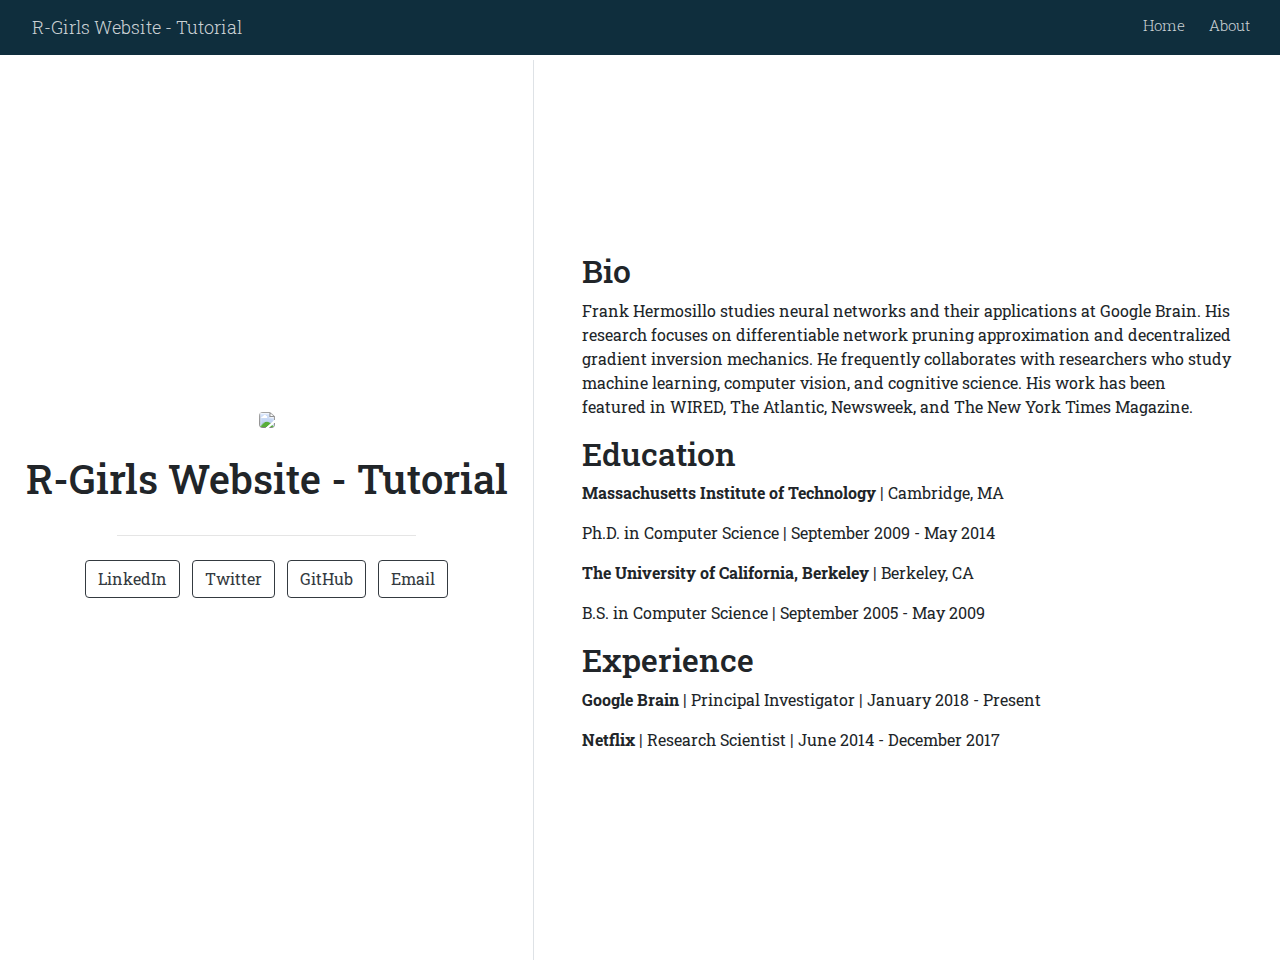
==== docs/index.html @ db8a500b "initial build" ====
<!doctype html>
<html lang="en">
  <head>
    <!-- Required meta tags -->
    <meta charset="utf-8">
    <meta name="viewport" content="width=device-width, initial-scale=1, shrink-to-fit=no">

    <!-- Bootstrap CSS -->
    <link rel="stylesheet" href="https://stackpath.bootstrapcdn.com/bootstrap/4.5.0/css/bootstrap.min.css">

    <link href="https://fonts.googleapis.com/css2?family=Roboto+Slab&display=swap" rel="stylesheet">
    <style type="text/css">body {font-family: 'Roboto Slab', serif;}</style>

    <title>R-Girls Website - Tutorial</title>

    
          <!--radix_placeholder_navigation_in_header-->
          <meta name="distill:offset" content=""/>

          <script type="application/javascript">

            window.headroom_prevent_pin = false;

            window.document.addEventListener("DOMContentLoaded", function (event) {

              // initialize headroom for banner
              var header = $('header').get(0);
              var headerHeight = header.offsetHeight;
              var headroom = new Headroom(header, {
                tolerance: 5,
                onPin : function() {
                  if (window.headroom_prevent_pin) {
                    window.headroom_prevent_pin = false;
                    headroom.unpin();
                  }
                }
              });
              headroom.init();
              if(window.location.hash)
                headroom.unpin();
              $(header).addClass('headroom--transition');

              // offset scroll location for banner on hash change
              // (see: https://github.com/WickyNilliams/headroom.js/issues/38)
              window.addEventListener("hashchange", function(event) {
                window.scrollTo(0, window.pageYOffset - (headerHeight + 25));
              });

              // responsive menu
              $('.distill-site-header').each(function(i, val) {
                var topnav = $(this);
                var toggle = topnav.find('.nav-toggle');
                toggle.on('click', function() {
                  topnav.toggleClass('responsive');
                });
              });

              // nav dropdowns
              $('.nav-dropbtn').click(function(e) {
                $(this).next('.nav-dropdown-content').toggleClass('nav-dropdown-active');
                $(this).parent().siblings('.nav-dropdown')
                   .children('.nav-dropdown-content').removeClass('nav-dropdown-active');
              });
              $("body").click(function(e){
                $('.nav-dropdown-content').removeClass('nav-dropdown-active');
              });
              $(".nav-dropdown").click(function(e){
                e.stopPropagation();
              });
            });
          </script>

          <style type="text/css">

          /* Theme (user-documented overrideables for nav appearance) */

          .distill-site-nav {
            color: rgba(255, 255, 255, 0.8);
            background-color: #0F2E3D;
            font-size: 15px;
            font-weight: 300;
          }

          .distill-site-nav a {
            color: inherit;
            text-decoration: none;
          }

          .distill-site-nav a:hover {
            color: white;
          }

          @media print {
            .distill-site-nav {
              display: none;
            }
          }

          .distill-site-header {

          }

          .distill-site-footer {

          }


          /* Site Header */

          .distill-site-header {
            width: 100%;
            box-sizing: border-box;
            z-index: 3;
          }

          .distill-site-header .nav-left {
            display: inline-block;
            margin-left: 8px;
          }

          @media screen and (max-width: 768px) {
            .distill-site-header .nav-left {
              margin-left: 0;
            }
          }


          .distill-site-header .nav-right {
            float: right;
            margin-right: 8px;
          }

          .distill-site-header a,
          .distill-site-header .title {
            display: inline-block;
            text-align: center;
            padding: 14px 10px 14px 10px;
          }

          .distill-site-header .title {
            font-size: 18px;
            min-width: 150px;
          }

          .distill-site-header .logo {
            padding: 0;
          }

          .distill-site-header .logo img {
            display: none;
            max-height: 20px;
            width: auto;
            margin-bottom: -4px;
          }

          .distill-site-header .nav-image img {
            max-height: 18px;
            width: auto;
            display: inline-block;
            margin-bottom: -3px;
          }



          @media screen and (min-width: 1000px) {
            .distill-site-header .logo img {
              display: inline-block;
            }
            .distill-site-header .nav-left {
              margin-left: 20px;
            }
            .distill-site-header .nav-right {
              margin-right: 20px;
            }
            .distill-site-header .title {
              padding-left: 12px;
            }
          }


          .distill-site-header .nav-toggle {
            display: none;
          }

          .nav-dropdown {
            display: inline-block;
            position: relative;
          }

          .nav-dropdown .nav-dropbtn {
            border: none;
            outline: none;
            color: rgba(255, 255, 255, 0.8);
            padding: 16px 10px;
            background-color: transparent;
            font-family: inherit;
            font-size: inherit;
            font-weight: inherit;
            margin: 0;
            margin-top: 1px;
            z-index: 2;
          }

          .nav-dropdown-content {
            display: none;
            position: absolute;
            background-color: white;
            min-width: 200px;
            border: 1px solid rgba(0,0,0,0.15);
            border-radius: 4px;
            box-shadow: 0px 8px 16px 0px rgba(0,0,0,0.1);
            z-index: 1;
            margin-top: 2px;
            white-space: nowrap;
            padding-top: 4px;
            padding-bottom: 4px;
          }

          .nav-dropdown-content hr {
            margin-top: 4px;
            margin-bottom: 4px;
            border: none;
            border-bottom: 1px solid rgba(0, 0, 0, 0.1);
          }

          .nav-dropdown-active {
            display: block;
          }

          .nav-dropdown-content a, .nav-dropdown-content .nav-dropdown-header {
            color: black;
            padding: 6px 24px;
            text-decoration: none;
            display: block;
            text-align: left;
          }

          .nav-dropdown-content .nav-dropdown-header {
            display: block;
            padding: 5px 24px;
            padding-bottom: 0;
            text-transform: uppercase;
            font-size: 14px;
            color: #999999;
            white-space: nowrap;
          }

          .nav-dropdown:hover .nav-dropbtn {
            color: white;
          }

          .nav-dropdown-content a:hover {
            background-color: #ddd;
            color: black;
          }

          .nav-right .nav-dropdown-content {
            margin-left: -45%;
            right: 0;
          }

          @media screen and (max-width: 768px) {
            .distill-site-header a, .distill-site-header .nav-dropdown  {display: none;}
            .distill-site-header a.nav-toggle {
              float: right;
              display: block;
            }
            .distill-site-header .title {
              margin-left: 0;
            }
            .distill-site-header .nav-right {
              margin-right: 0;
            }
            .distill-site-header {
              overflow: hidden;
            }
            .nav-right .nav-dropdown-content {
              margin-left: 0;
            }
          }


          @media screen and (max-width: 768px) {
            .distill-site-header.responsive {position: relative; min-height: 500px; }
            .distill-site-header.responsive a.nav-toggle {
              position: absolute;
              right: 0;
              top: 0;
            }
            .distill-site-header.responsive a,
            .distill-site-header.responsive .nav-dropdown {
              display: block;
              text-align: left;
            }
            .distill-site-header.responsive .nav-left,
            .distill-site-header.responsive .nav-right {
              width: 100%;
            }
            .distill-site-header.responsive .nav-dropdown {float: none;}
            .distill-site-header.responsive .nav-dropdown-content {position: relative;}
            .distill-site-header.responsive .nav-dropdown .nav-dropbtn {
              display: block;
              width: 100%;
              text-align: left;
            }
          }

          /* Site Footer */

          .distill-site-footer {
            width: 100%;
            overflow: hidden;
            box-sizing: border-box;
            z-index: 3;
            margin-top: 30px;
            padding-top: 30px;
            padding-bottom: 30px;
            text-align: center;
          }

          /* Headroom */

          d-title {
            padding-top: 6rem;
          }

          @media print {
            d-title {
              padding-top: 4rem;
            }
          }

          .headroom {
            z-index: 1000;
            position: fixed;
            top: 0;
            left: 0;
            right: 0;
          }

          .headroom--transition {
            transition: all .4s ease-in-out;
          }

          .headroom--unpinned {
            top: -100px;
          }

          .headroom--pinned {
            top: 0;
          }

          /* adjust viewport for navbar height */
          /* helps vertically center bootstrap (non-distill) content */
          .min-vh-100 {
            min-height: calc(100vh - 100px) !important;
          }

          </style>

          <script src="site_libs/jquery-3.6.0/jquery-3.6.0.min.js"></script>
          <link href="site_libs/font-awesome-5.1.0/css/all.css" rel="stylesheet"/>
          <link href="site_libs/font-awesome-5.1.0/css/v4-shims.css" rel="stylesheet"/>
          <script src="site_libs/headroom-0.9.4/headroom.min.js"></script>
          <script src="site_libs/autocomplete-0.37.1/autocomplete.min.js"></script>
          <script src="site_libs/fuse-6.4.1/fuse.min.js"></script>

          <script type="application/javascript">

          function getMeta(metaName) {
            var metas = document.getElementsByTagName('meta');
            for (let i = 0; i < metas.length; i++) {
              if (metas[i].getAttribute('name') === metaName) {
                return metas[i].getAttribute('content');
              }
            }
            return '';
          }

          function offsetURL(url) {
            var offset = getMeta('distill:offset');
            return offset ? offset + '/' + url : url;
          }

          function createFuseIndex() {

            // create fuse index
            var options = {
              keys: [
                { name: 'title', weight: 20 },
                { name: 'categories', weight: 15 },
                { name: 'description', weight: 10 },
                { name: 'contents', weight: 5 },
              ],
              ignoreLocation: true,
              threshold: 0
            };
            var fuse = new window.Fuse([], options);

            // fetch the main search.json
            return fetch(offsetURL('search.json'))
              .then(function(response) {
                if (response.status == 200) {
                  return response.json().then(function(json) {
                    // index main articles
                    json.articles.forEach(function(article) {
                      fuse.add(article);
                    });
                    // download collections and index their articles
                    return Promise.all(json.collections.map(function(collection) {
                      return fetch(offsetURL(collection)).then(function(response) {
                        if (response.status === 200) {
                          return response.json().then(function(articles) {
                            articles.forEach(function(article) {
                              fuse.add(article);
                            });
                          })
                        } else {
                          return Promise.reject(
                            new Error('Unexpected status from search index request: ' +
                                      response.status)
                          );
                        }
                      });
                    })).then(function() {
                      return fuse;
                    });
                  });

                } else {
                  return Promise.reject(
                    new Error('Unexpected status from search index request: ' +
                                response.status)
                  );
                }
              });
          }

          window.document.addEventListener("DOMContentLoaded", function (event) {

            // get search element (bail if we don't have one)
            var searchEl = window.document.getElementById('distill-search');
            if (!searchEl)
              return;

            createFuseIndex()
              .then(function(fuse) {

                // make search box visible
                searchEl.classList.remove('hidden');

                // initialize autocomplete
                var options = {
                  autoselect: true,
                  hint: false,
                  minLength: 2,
                };
                window.autocomplete(searchEl, options, [{
                  source: function(query, callback) {
                    const searchOptions = {
                      isCaseSensitive: false,
                      shouldSort: true,
                      minMatchCharLength: 2,
                      limit: 10,
                    };
                    var results = fuse.search(query, searchOptions);
                    callback(results
                      .map(function(result) { return result.item; })
                    );
                  },
                  templates: {
                    suggestion: function(suggestion) {
                      var img = suggestion.preview && Object.keys(suggestion.preview).length > 0
                        ? `<img src="${offsetURL(suggestion.preview)}"</img>`
                        : '';
                      var html = `
                        <div class="search-item">
                          <h3>${suggestion.title}</h3>
                          <div class="search-item-description">
                            ${suggestion.description || ''}
                          </div>
                          <div class="search-item-preview">
                            ${img}
                          </div>
                        </div>
                      `;
                      return html;
                    }
                  }
                }]).on('autocomplete:selected', function(event, suggestion) {
                  window.location.href = offsetURL(suggestion.path);
                });
                // remove inline display style on autocompleter (we want to
                // manage responsive display via css)
                $('.algolia-autocomplete').css("display", "");
              })
              .catch(function(error) {
                console.log(error);
              });

          });

          </script>

          <style type="text/css">

          .nav-search {
            font-size: x-small;
          }

          /* Algolioa Autocomplete */

          .algolia-autocomplete {
            display: inline-block;
            margin-left: 10px;
            vertical-align: sub;
            background-color: white;
            color: black;
            padding: 6px;
            padding-top: 8px;
            padding-bottom: 0;
            border-radius: 6px;
            border: 1px #0F2E3D solid;
            width: 180px;
          }


          @media screen and (max-width: 768px) {
            .distill-site-nav .algolia-autocomplete {
              display: none;
              visibility: hidden;
            }
            .distill-site-nav.responsive .algolia-autocomplete {
              display: inline-block;
              visibility: visible;
            }
            .distill-site-nav.responsive .algolia-autocomplete .aa-dropdown-menu {
              margin-left: 0;
              width: 400px;
              max-height: 400px;
            }
          }

          .algolia-autocomplete .aa-input, .algolia-autocomplete .aa-hint {
            width: 90%;
            outline: none;
            border: none;
          }

          .algolia-autocomplete .aa-hint {
            color: #999;
          }
          .algolia-autocomplete .aa-dropdown-menu {
            width: 550px;
            max-height: 70vh;
            overflow-x: visible;
            overflow-y: scroll;
            padding: 5px;
            margin-top: 3px;
            margin-left: -150px;
            background-color: #fff;
            border-radius: 5px;
            border: 1px solid #999;
            border-top: none;
          }

          .algolia-autocomplete .aa-dropdown-menu .aa-suggestion {
            cursor: pointer;
            padding: 5px 4px;
            border-bottom: 1px solid #eee;
          }

          .algolia-autocomplete .aa-dropdown-menu .aa-suggestion:last-of-type {
            border-bottom: none;
            margin-bottom: 2px;
          }

          .algolia-autocomplete .aa-dropdown-menu .aa-suggestion .search-item {
            overflow: hidden;
            font-size: 0.8em;
            line-height: 1.4em;
          }

          .algolia-autocomplete .aa-dropdown-menu .aa-suggestion .search-item h3 {
            font-size: 1rem;
            margin-block-start: 0;
            margin-block-end: 5px;
          }

          .algolia-autocomplete .aa-dropdown-menu .aa-suggestion .search-item-description {
            display: inline-block;
            overflow: hidden;
            height: 2.8em;
            width: 80%;
            margin-right: 4%;
          }

          .algolia-autocomplete .aa-dropdown-menu .aa-suggestion .search-item-preview {
            display: inline-block;
            width: 15%;
          }

          .algolia-autocomplete .aa-dropdown-menu .aa-suggestion .search-item-preview img {
            height: 3em;
            width: auto;
            display: none;
          }

          .algolia-autocomplete .aa-dropdown-menu .aa-suggestion .search-item-preview img[src] {
            display: initial;
          }

          .algolia-autocomplete .aa-dropdown-menu .aa-suggestion.aa-cursor {
            background-color: #eee;
          }
          .algolia-autocomplete .aa-dropdown-menu .aa-suggestion em {
            font-weight: bold;
            font-style: normal;
          }

          </style>


          <!--/radix_placeholder_navigation_in_header-->
          <!--radix_placeholder_site_in_header-->
          <!--/radix_placeholder_site_in_header-->
          
          <style type="text/css">
          body {
            padding-top: 60px;
          }
          </style>
          <script src="C:\Users\jfslo\AppData\Local\Programs\R\R-4.2.1\library\rmarkdown\rmd\h\pandoc\header-attrs.js"></script>
    
    
  </head>
  <body>

          <!--radix_placeholder_navigation_before_body-->
          <header class="header header--fixed" role="banner">
          <nav class="distill-site-nav distill-site-header">
          <div class="nav-left">
          <a href="index.html" class="title">R-Girls Website - Tutorial</a>
          </div>
          <div class="nav-right">
          <a href="index.html">Home</a>
          <a href="about.html">About</a>
          <a href="javascript:void(0);" class="nav-toggle">&#9776;</a>
          </div>
          </nav>
          </header>
          <!--/radix_placeholder_navigation_before_body-->
          <!--radix_placeholder_site_before_body-->
          <!--/radix_placeholder_site_before_body-->
    
    <div class="container-fluid d-none d-lg-block d-xl-block">
      <div class="d-flex row flex-row vh-100">
        <div class="d-flex flex-column col-5 align-items-center text-center align-self-center">
          <div class="mx-auto text-center">
            <div class="p-3">
              <img src="frank.jpg" style="height:15rem" class="rounded">
            </div>
            <div class="p-2">
              <h1>R-Girls Website - Tutorial</h1>
            </div>
            <hr style="width:60%;"/>
            <div class="p-2">
              <div id="icon-list">
                <ul class="list-inline">
                                    <li class="list-inline-item">
                    <a href=https://linkedin.com/>
                      <button type="button" class="btn btn-outline-dark mb-2">
                        LinkedIn
                      </button>
                    </a>
                  </li>
                                    <li class="list-inline-item">
                    <a href=https://twitter.com/>
                      <button type="button" class="btn btn-outline-dark mb-2">
                        Twitter
                      </button>
                    </a>
                  </li>
                                    <li class="list-inline-item">
                    <a href=https://github.com/>
                      <button type="button" class="btn btn-outline-dark mb-2">
                        GitHub
                      </button>
                    </a>
                  </li>
                                    <li class="list-inline-item">
                    <a href=mailto:email@email.com>
                      <button type="button" class="btn btn-outline-dark mb-2">
                        Email
                      </button>
                    </a>
                  </li>
                                  </ul>
              </div>
            </div>
          </div>
        </div>
        <div class="d-flex flex-column vh-100 border-left"></div>
        <div class="d-flex flex-column col px-5 align-items-center align-self-center mh-100" style="overflow-y: scroll;">
          <div class="my-5" id="content">
            <div id="bio" class="section level2">
            <h2>Bio</h2>
            <p>Frank Hermosillo studies neural networks and their
            applications at Google Brain. His research focuses on
            differentiable network pruning approximation and
            decentralized gradient inversion mechanics. He frequently
            collaborates with researchers who study machine learning,
            computer vision, and cognitive science. His work has been
            featured in WIRED, The Atlantic, Newsweek, and The New York
            Times Magazine.</p>
            </div>
            <div id="education" class="section level2">
            <h2>Education</h2>
            <p><strong>Massachusetts Institute of Technology</strong> |
            Cambridge, MA</p>
            <p>Ph.D. in Computer Science | September 2009 - May 2014</p>
            <p><strong>The University of California, Berkeley</strong> |
            Berkeley, CA</p>
            <p>B.S. in Computer Science | September 2005 - May 2009</p>
            </div>
            <div id="experience" class="section level2">
            <h2>Experience</h2>
            <p><strong>Google Brain</strong> | Principal Investigator |
            January 2018 - Present</p>
            <p><strong>Netflix</strong> | Research Scientist | June 2014
            - December 2017</p>
            </div>
          </div>
        </div>
      </div>
    </div>

    <div class="container-flex min-vh-100 d-block d-lg-none d-xl-none">
      <div class="d-flex flex-row justify-content-center">
        <div class="d-flex flex-col">
          <div class="mx-auto">
            <div class="p-3 mt-3 text-center">
              <img src="frank.jpg" style="height:15rem" class="rounded">
            </div>
            <div class="p-2 text-center">
              <h1>R-Girls Website - Tutorial</h1>
            </div>
            <hr style="width:60%;"/>

            <div class="row justify-content-center align-items-center">
              <div class="col-8 p-1 text-center">
                <div class="list-group">
                                    <a href=https://linkedin.com/>
                    <button type="button" class="list-group-item list-group-item-action my-1 rounded">
                      LinkedIn
                    </button>
                  </a>
                                    <a href=https://twitter.com/>
                    <button type="button" class="list-group-item list-group-item-action my-1 rounded">
                      Twitter
                    </button>
                  </a>
                                    <a href=https://github.com/>
                    <button type="button" class="list-group-item list-group-item-action my-1 rounded">
                      GitHub
                    </button>
                  </a>
                                    <a href=mailto:email@email.com>
                    <button type="button" class="list-group-item list-group-item-action my-1 rounded">
                      Email
                    </button>
                  </a>
                                  </div>
              </div>
            </div>
            <div class="p pt-4 px-5">
              <div id="bio" class="section level2">
              <h2>Bio</h2>
              <p>Frank Hermosillo studies neural networks and their
              applications at Google Brain. His research focuses on
              differentiable network pruning approximation and
              decentralized gradient inversion mechanics. He frequently
              collaborates with researchers who study machine learning,
              computer vision, and cognitive science. His work has been
              featured in WIRED, The Atlantic, Newsweek, and The New
              York Times Magazine.</p>
              </div>
              <div id="education" class="section level2">
              <h2>Education</h2>
              <p><strong>Massachusetts Institute of Technology</strong>
              | Cambridge, MA</p>
              <p>Ph.D. in Computer Science | September 2009 - May
              2014</p>
              <p><strong>The University of California, Berkeley</strong>
              | Berkeley, CA</p>
              <p>B.S. in Computer Science | September 2005 - May
              2009</p>
              </div>
              <div id="experience" class="section level2">
              <h2>Experience</h2>
              <p><strong>Google Brain</strong> | Principal Investigator
              | January 2018 - Present</p>
              <p><strong>Netflix</strong> | Research Scientist | June
              2014 - December 2017</p>
              </div>
            </div>
        </div>
      </div>
    </div>

    <!-- Optional JavaScript -->
    <!-- jQuery first, then Popper.js, then Bootstrap JS -->
    <script src="https://code.jquery.com/jquery-3.5.1.slim.min.js" integrity="sha384-DfXdz2htPH0lsSSs5nCTpuj/zy4C+OGpamoFVy38MVBnE+IbbVYUew+OrCXaRkfj" crossorigin="anonymous"></script>
    <script src="https://cdn.jsdelivr.net/npm/popper.js@1.16.0/dist/umd/popper.min.js" integrity="sha384-Q6E9RHvbIyZFJoft+2mJbHaEWldlvI9IOYy5n3zV9zzTtmI3UksdQRVvoxMfooAo" crossorigin="anonymous"></script>
    <script src="https://stackpath.bootstrapcdn.com/bootstrap/4.5.0/js/bootstrap.min.js" integrity="sha384-OgVRvuATP1z7JjHLkuOU7Xw704+h835Lr+6QL9UvYjZE3Ipu6Tp75j7Bh/kR0JKI" crossorigin="anonymous"></script>

      <!--radix_placeholder_site_after_body-->
      <!--/radix_placeholder_site_after_body-->
      <!--radix_placeholder_navigation_after_body-->
      <!--/radix_placeholder_navigation_after_body-->
  
  </body>
</html>
---- docs/site_libs/font-awesome-5.1.0/css/all.css ----
/*!
 * Font Awesome Free 5.1.0 by @fontawesome - https://fontawesome.com
 * License - https://fontawesome.com/license (Icons: CC BY 4.0, Fonts: SIL OFL 1.1, Code: MIT License)
 */
.fa,.fab,.fal,.far,.fas{-moz-osx-font-smoothing:grayscale;-webkit-font-smoothing:antialiased;display:inline-block;font-style:normal;font-variant:normal;text-rendering:auto;line-height:1}.fa-lg{font-size:1.33333em;line-height:.75em;vertical-align:-.0667em}.fa-xs{font-size:.75em}.fa-sm{font-size:.875em}.fa-1x{font-size:1em}.fa-2x{font-size:2em}.fa-3x{font-size:3em}.fa-4x{font-size:4em}.fa-5x{font-size:5em}.fa-6x{font-size:6em}.fa-7x{font-size:7em}.fa-8x{font-size:8em}.fa-9x{font-size:9em}.fa-10x{font-size:10em}.fa-fw{text-align:center;width:1.25em}.fa-ul{list-style-type:none;margin-left:2.5em;padding-left:0}.fa-ul>li{position:relative}.fa-li{left:-2em;position:absolute;text-align:center;width:2em;line-height:inherit}.fa-border{border:.08em solid #eee;border-radius:.1em;padding:.2em .25em .15em}.fa-pull-left{float:left}.fa-pull-right{float:right}.fa.fa-pull-left,.fab.fa-pull-left,.fal.fa-pull-left,.far.fa-pull-left,.fas.fa-pull-left{margin-right:.3em}.fa.fa-pull-right,.fab.fa-pull-right,.fal.fa-pull-right,.far.fa-pull-right,.fas.fa-pull-right{margin-left:.3em}.fa-spin{animation:a 2s infinite linear}.fa-pulse{animation:a 1s infinite steps(8)}@keyframes a{0%{transform:rotate(0deg)}to{transform:rotate(1turn)}}.fa-rotate-90{-ms-filter:"progid:DXImageTransform.Microsoft.BasicImage(rotation=1)";transform:rotate(90deg)}.fa-rotate-180{-ms-filter:"progid:DXImageTransform.Microsoft.BasicImage(rotation=2)";transform:rotate(180deg)}.fa-rotate-270{-ms-filter:"progid:DXImageTransform.Microsoft.BasicImage(rotation=3)";transform:rotate(270deg)}.fa-flip-horizontal{-ms-filter:"progid:DXImageTransform.Microsoft.BasicImage(rotation=0, mirror=1)";transform:scaleX(-1)}.fa-flip-vertical{transform:scaleY(-1)}.fa-flip-horizontal.fa-flip-vertical,.fa-flip-vertical{-ms-filter:"progid:DXImageTransform.Microsoft.BasicImage(rotation=2, mirror=1)"}.fa-flip-horizontal.fa-flip-vertical{transform:scale(-1)}:root .fa-flip-horizontal,:root .fa-flip-vertical,:root .fa-rotate-90,:root .fa-rotate-180,:root .fa-rotate-270{-webkit-filter:none;filter:none}.fa-stack{display:inline-block;height:2em;line-height:2em;position:relative;vertical-align:middle;width:2em}.fa-stack-1x,.fa-stack-2x{left:0;position:absolute;text-align:center;width:100%}.fa-stack-1x{line-height:inherit}.fa-stack-2x{font-size:2em}.fa-inverse{color:#fff}.fa-500px:before{content:"\f26e"}.fa-accessible-icon:before{content:"\f368"}.fa-accusoft:before{content:"\f369"}.fa-address-book:before{content:"\f2b9"}.fa-address-card:before{content:"\f2bb"}.fa-adjust:before{content:"\f042"}.fa-adn:before{content:"\f170"}.fa-adversal:before{content:"\f36a"}.fa-affiliatetheme:before{content:"\f36b"}.fa-algolia:before{content:"\f36c"}.fa-align-center:before{content:"\f037"}.fa-align-justify:before{content:"\f039"}.fa-align-left:before{content:"\f036"}.fa-align-right:before{content:"\f038"}.fa-allergies:before{content:"\f461"}.fa-amazon:before{content:"\f270"}.fa-amazon-pay:before{content:"\f42c"}.fa-ambulance:before{content:"\f0f9"}.fa-american-sign-language-interpreting:before{content:"\f2a3"}.fa-amilia:before{content:"\f36d"}.fa-anchor:before{content:"\f13d"}.fa-android:before{content:"\f17b"}.fa-angellist:before{content:"\f209"}.fa-angle-double-down:before{content:"\f103"}.fa-angle-double-left:before{content:"\f100"}.fa-angle-double-right:before{content:"\f101"}.fa-angle-double-up:before{content:"\f102"}.fa-angle-down:before{content:"\f107"}.fa-angle-left:before{content:"\f104"}.fa-angle-right:before{content:"\f105"}.fa-angle-up:before{content:"\f106"}.fa-angry:before{content:"\f556"}.fa-angrycreative:before{content:"\f36e"}.fa-angular:before{content:"\f420"}.fa-app-store:before{content:"\f36f"}.fa-app-store-ios:before{content:"\f370"}.fa-apper:before{content:"\f371"}.fa-apple:before{content:"\f179"}.fa-apple-pay:before{content:"\f415"}.fa-archive:before{content:"\f187"}.fa-archway:before{content:"\f557"}.fa-arrow-alt-circle-down:before{content:"\f358"}.fa-arrow-alt-circle-left:before{content:"\f359"}.fa-arrow-alt-circle-right:before{content:"\f35a"}.fa-arrow-alt-circle-up:before{content:"\f35b"}.fa-arrow-circle-down:before{content:"\f0ab"}.fa-arrow-circle-left:before{content:"\f0a8"}.fa-arrow-circle-right:before{content:"\f0a9"}.fa-arrow-circle-up:before{content:"\f0aa"}.fa-arrow-down:before{content:"\f063"}.fa-arrow-left:before{content:"\f060"}.fa-arrow-right:before{content:"\f061"}.fa-arrow-up:before{content:"\f062"}.fa-arrows-alt:before{content:"\f0b2"}.fa-arrows-alt-h:before{content:"\f337"}.fa-arrows-alt-v:before{content:"\f338"}.fa-assistive-listening-systems:before{content:"\f2a2"}.fa-asterisk:before{content:"\f069"}.fa-asymmetrik:before{content:"\f372"}.fa-at:before{content:"\f1fa"}.fa-atlas:before{content:"\f558"}.fa-audible:before{content:"\f373"}.fa-audio-description:before{content:"\f29e"}.fa-autoprefixer:before{content:"\f41c"}.fa-avianex:before{content:"\f374"}.fa-aviato:before{content:"\f421"}.fa-award:before{content:"\f559"}.fa-aws:before{content:"\f375"}.fa-backspace:before{content:"\f55a"}.fa-backward:before{content:"\f04a"}.fa-balance-scale:before{content:"\f24e"}.fa-ban:before{content:"\f05e"}.fa-band-aid:before{content:"\f462"}.fa-bandcamp:before{content:"\f2d5"}.fa-barcode:before{content:"\f02a"}.fa-bars:before{content:"\f0c9"}.fa-baseball-ball:before{content:"\f433"}.fa-basketball-ball:before{content:"\f434"}.fa-bath:before{content:"\f2cd"}.fa-battery-empty:before{content:"\f244"}.fa-battery-full:before{content:"\f240"}.fa-battery-half:before{content:"\f242"}.fa-battery-quarter:before{content:"\f243"}.fa-battery-three-quarters:before{content:"\f241"}.fa-bed:before{content:"\f236"}.fa-beer:before{content:"\f0fc"}.fa-behance:before{content:"\f1b4"}.fa-behance-square:before{content:"\f1b5"}.fa-bell:before{content:"\f0f3"}.fa-bell-slash:before{content:"\f1f6"}.fa-bezier-curve:before{content:"\f55b"}.fa-bicycle:before{content:"\f206"}.fa-bimobject:before{content:"\f378"}.fa-binoculars:before{content:"\f1e5"}.fa-birthday-cake:before{content:"\f1fd"}.fa-bitbucket:before{content:"\f171"}.fa-bitcoin:before{content:"\f379"}.fa-bity:before{content:"\f37a"}.fa-black-tie:before{content:"\f27e"}.fa-blackberry:before{content:"\f37b"}.fa-blender:before{content:"\f517"}.fa-blind:before{content:"\f29d"}.fa-blogger:before{content:"\f37c"}.fa-blogger-b:before{content:"\f37d"}.fa-bluetooth:before{content:"\f293"}.fa-bluetooth-b:before{content:"\f294"}.fa-bold:before{content:"\f032"}.fa-bolt:before{content:"\f0e7"}.fa-bomb:before{content:"\f1e2"}.fa-bong:before{content:"\f55c"}.fa-book:before{content:"\f02d"}.fa-book-open:before{content:"\f518"}.fa-bookmark:before{content:"\f02e"}.fa-bowling-ball:before{content:"\f436"}.fa-box:before{content:"\f466"}.fa-box-open:before{content:"\f49e"}.fa-boxes:before{content:"\f468"}.fa-braille:before{content:"\f2a1"}.fa-briefcase:before{content:"\f0b1"}.fa-briefcase-medical:before{content:"\f469"}.fa-broadcast-tower:before{content:"\f519"}.fa-broom:before{content:"\f51a"}.fa-brush:before{content:"\f55d"}.fa-btc:before{content:"\f15a"}.fa-bug:before{content:"\f188"}.fa-building:before{content:"\f1ad"}.fa-bullhorn:before{content:"\f0a1"}.fa-bullseye:before{content:"\f140"}.fa-burn:before{content:"\f46a"}.fa-buromobelexperte:before{content:"\f37f"}.fa-bus:before{content:"\f207"}.fa-bus-alt:before{content:"\f55e"}.fa-buysellads:before{content:"\f20d"}.fa-calculator:before{content:"\f1ec"}.fa-calendar:before{content:"\f133"}.fa-calendar-alt:before{content:"\f073"}.fa-calendar-check:before{content:"\f274"}.fa-calendar-minus:before{content:"\f272"}.fa-calendar-plus:before{content:"\f271"}.fa-calendar-times:before{content:"\f273"}.fa-camera:before{content:"\f030"}.fa-camera-retro:before{content:"\f083"}.fa-cannabis:before{content:"\f55f"}.fa-capsules:before{content:"\f46b"}.fa-car:before{content:"\f1b9"}.fa-caret-down:before{content:"\f0d7"}.fa-caret-left:before{content:"\f0d9"}.fa-caret-right:before{content:"\f0da"}.fa-caret-square-down:before{content:"\f150"}.fa-caret-square-left:before{content:"\f191"}.fa-caret-square-right:before{content:"\f152"}.fa-caret-square-up:before{content:"\f151"}.fa-caret-up:before{content:"\f0d8"}.fa-cart-arrow-down:before{content:"\f218"}.fa-cart-plus:before{content:"\f217"}.fa-cc-amazon-pay:before{content:"\f42d"}.fa-cc-amex:before{content:"\f1f3"}.fa-cc-apple-pay:before{content:"\f416"}.fa-cc-diners-club:before{content:"\f24c"}.fa-cc-discover:before{content:"\f1f2"}.fa-cc-jcb:before{content:"\f24b"}.fa-cc-mastercard:before{content:"\f1f1"}.fa-cc-paypal:before{content:"\f1f4"}.fa-cc-stripe:before{content:"\f1f5"}.fa-cc-visa:before{content:"\f1f0"}.fa-centercode:before{content:"\f380"}.fa-certificate:before{content:"\f0a3"}.fa-chalkboard:before{content:"\f51b"}.fa-chalkboard-teacher:before{content:"\f51c"}.fa-chart-area:before{content:"\f1fe"}.fa-chart-bar:before{content:"\f080"}.fa-chart-line:before{content:"\f201"}.fa-chart-pie:before{content:"\f200"}.fa-check:before{content:"\f00c"}.fa-check-circle:before{content:"\f058"}.fa-check-double:before{content:"\f560"}.fa-check-square:before{content:"\f14a"}.fa-chess:before{content:"\f439"}.fa-chess-bishop:before{content:"\f43a"}.fa-chess-board:before{content:"\f43c"}.fa-chess-king:before{content:"\f43f"}.fa-chess-knight:before{content:"\f441"}.fa-chess-pawn:before{content:"\f443"}.fa-chess-queen:before{content:"\f445"}.fa-chess-rook:before{content:"\f447"}.fa-chevron-circle-down:before{content:"\f13a"}.fa-chevron-circle-left:before{content:"\f137"}.fa-chevron-circle-right:before{content:"\f138"}.fa-chevron-circle-up:before{content:"\f139"}.fa-chevron-down:before{content:"\f078"}.fa-chevron-left:before{content:"\f053"}.fa-chevron-right:before{content:"\f054"}.fa-chevron-up:before{content:"\f077"}.fa-child:before{content:"\f1ae"}.fa-chrome:before{content:"\f268"}.fa-church:before{content:"\f51d"}.fa-circle:before{content:"\f111"}.fa-circle-notch:before{content:"\f1ce"}.fa-clipboard:before{content:"\f328"}.fa-clipboard-check:before{content:"\f46c"}.fa-clipboard-list:before{content:"\f46d"}.fa-clock:before{content:"\f017"}.fa-clone:before{content:"\f24d"}.fa-closed-captioning:before{content:"\f20a"}.fa-cloud:before{content:"\f0c2"}.fa-cloud-download-alt:before{content:"\f381"}.fa-cloud-upload-alt:before{content:"\f382"}.fa-cloudscale:before{content:"\f383"}.fa-cloudsmith:before{content:"\f384"}.fa-cloudversify:before{content:"\f385"}.fa-cocktail:before{content:"\f561"}.fa-code:before{content:"\f121"}.fa-code-branch:before{content:"\f126"}.fa-codepen:before{content:"\f1cb"}.fa-codiepie:before{content:"\f284"}.fa-coffee:before{content:"\f0f4"}.fa-cog:before{content:"\f013"}.fa-cogs:before{content:"\f085"}.fa-coins:before{content:"\f51e"}.fa-columns:before{content:"\f0db"}.fa-comment:before{content:"\f075"}.fa-comment-alt:before{content:"\f27a"}.fa-comment-dots:before{content:"\f4ad"}.fa-comment-slash:before{content:"\f4b3"}.fa-comments:before{content:"\f086"}.fa-compact-disc:before{content:"\f51f"}.fa-compass:before{content:"\f14e"}.fa-compress:before{content:"\f066"}.fa-concierge-bell:before{content:"\f562"}.fa-connectdevelop:before{content:"\f20e"}.fa-contao:before{content:"\f26d"}.fa-cookie:before{content:"\f563"}.fa-cookie-bite:before{content:"\f564"}.fa-copy:before{content:"\f0c5"}.fa-copyright:before{content:"\f1f9"}.fa-couch:before{content:"\f4b8"}.fa-cpanel:before{content:"\f388"}.fa-creative-commons:before{content:"\f25e"}.fa-creative-commons-by:before{content:"\f4e7"}.fa-creative-commons-nc:before{content:"\f4e8"}.fa-creative-commons-nc-eu:before{content:"\f4e9"}.fa-creative-commons-nc-jp:before{content:"\f4ea"}.fa-creative-commons-nd:before{content:"\f4eb"}.fa-creative-commons-pd:before{content:"\f4ec"}.fa-creative-commons-pd-alt:before{content:"\f4ed"}.fa-creative-commons-remix:before{content:"\f4ee"}.fa-creative-commons-sa:before{content:"\f4ef"}.fa-creative-commons-sampling:before{content:"\f4f0"}.fa-creative-commons-sampling-plus:before{content:"\f4f1"}.fa-creative-commons-share:before{content:"\f4f2"}.fa-credit-card:before{content:"\f09d"}.fa-crop:before{content:"\f125"}.fa-crop-alt:before{content:"\f565"}.fa-crosshairs:before{content:"\f05b"}.fa-crow:before{content:"\f520"}.fa-crown:before{content:"\f521"}.fa-css3:before{content:"\f13c"}.fa-css3-alt:before{content:"\f38b"}.fa-cube:before{content:"\f1b2"}.fa-cubes:before{content:"\f1b3"}.fa-cut:before{content:"\f0c4"}.fa-cuttlefish:before{content:"\f38c"}.fa-d-and-d:before{content:"\f38d"}.fa-dashcube:before{content:"\f210"}.fa-database:before{content:"\f1c0"}.fa-deaf:before{content:"\f2a4"}.fa-delicious:before{content:"\f1a5"}.fa-deploydog:before{content:"\f38e"}.fa-deskpro:before{content:"\f38f"}.fa-desktop:before{content:"\f108"}.fa-deviantart:before{content:"\f1bd"}.fa-diagnoses:before{content:"\f470"}.fa-dice:before{content:"\f522"}.fa-dice-five:before{content:"\f523"}.fa-dice-four:before{content:"\f524"}.fa-dice-one:before{content:"\f525"}.fa-dice-six:before{content:"\f526"}.fa-dice-three:before{content:"\f527"}.fa-dice-two:before{content:"\f528"}.fa-digg:before{content:"\f1a6"}.fa-digital-ocean:before{content:"\f391"}.fa-digital-tachograph:before{content:"\f566"}.fa-discord:before{content:"\f392"}.fa-discourse:before{content:"\f393"}.fa-divide:before{content:"\f529"}.fa-dizzy:before{content:"\f567"}.fa-dna:before{content:"\f471"}.fa-dochub:before{content:"\f394"}.fa-docker:before{content:"\f395"}.fa-dollar-sign:before{content:"\f155"}.fa-dolly:before{content:"\f472"}.fa-dolly-flatbed:before{content:"\f474"}.fa-donate:before{content:"\f4b9"}.fa-door-closed:before{content:"\f52a"}.fa-door-open:before{content:"\f52b"}.fa-dot-circle:before{content:"\f192"}.fa-dove:before{content:"\f4ba"}.fa-download:before{content:"\f019"}.fa-draft2digital:before{content:"\f396"}.fa-drafting-compass:before{content:"\f568"}.fa-dribbble:before{content:"\f17d"}.fa-dribbble-square:before{content:"\f397"}.fa-dropbox:before{content:"\f16b"}.fa-drum:before{content:"\f569"}.fa-drum-steelpan:before{content:"\f56a"}.fa-drupal:before{content:"\f1a9"}.fa-dumbbell:before{content:"\f44b"}.fa-dyalog:before{content:"\f399"}.fa-earlybirds:before{content:"\f39a"}.fa-ebay:before{content:"\f4f4"}.fa-edge:before{content:"\f282"}.fa-edit:before{content:"\f044"}.fa-eject:before{content:"\f052"}.fa-elementor:before{content:"\f430"}.fa-ellipsis-h:before{content:"\f141"}.fa-ellipsis-v:before{content:"\f142"}.fa-ember:before{content:"\f423"}.fa-empire:before{content:"\f1d1"}.fa-envelope:before{content:"\f0e0"}.fa-envelope-open:before{content:"\f2b6"}.fa-envelope-square:before{content:"\f199"}.fa-envira:before{content:"\f299"}.fa-equals:before{content:"\f52c"}.fa-eraser:before{content:"\f12d"}.fa-erlang:before{content:"\f39d"}.fa-ethereum:before{content:"\f42e"}.fa-etsy:before{content:"\f2d7"}.fa-euro-sign:before{content:"\f153"}.fa-exchange-alt:before{content:"\f362"}.fa-exclamation:before{content:"\f12a"}.fa-exclamation-circle:before{content:"\f06a"}.fa-exclamation-triangle:before{content:"\f071"}.fa-expand:before{content:"\f065"}.fa-expand-arrows-alt:before{content:"\f31e"}.fa-expeditedssl:before{content:"\f23e"}.fa-external-link-alt:before{content:"\f35d"}.fa-external-link-square-alt:before{content:"\f360"}.fa-eye:before{content:"\f06e"}.fa-eye-dropper:before{content:"\f1fb"}.fa-eye-slash:before{content:"\f070"}.fa-facebook:before{content:"\f09a"}.fa-facebook-f:before{content:"\f39e"}.fa-facebook-messenger:before{content:"\f39f"}.fa-facebook-square:before{content:"\f082"}.fa-fast-backward:before{content:"\f049"}.fa-fast-forward:before{content:"\f050"}.fa-fax:before{content:"\f1ac"}.fa-feather:before{content:"\f52d"}.fa-feather-alt:before{content:"\f56b"}.fa-female:before{content:"\f182"}.fa-fighter-jet:before{content:"\f0fb"}.fa-file:before{content:"\f15b"}.fa-file-alt:before{content:"\f15c"}.fa-file-archive:before{content:"\f1c6"}.fa-file-audio:before{content:"\f1c7"}.fa-file-code:before{content:"\f1c9"}.fa-file-contract:before{content:"\f56c"}.fa-file-download:before{content:"\f56d"}.fa-file-excel:before{content:"\f1c3"}.fa-file-export:before{content:"\f56e"}.fa-file-image:before{content:"\f1c5"}.fa-file-import:before{content:"\f56f"}.fa-file-invoice:before{content:"\f570"}.fa-file-invoice-dollar:before{content:"\f571"}.fa-file-medical:before{content:"\f477"}.fa-file-medical-alt:before{content:"\f478"}.fa-file-pdf:before{content:"\f1c1"}.fa-file-powerpoint:before{content:"\f1c4"}.fa-file-prescription:before{content:"\f572"}.fa-file-signature:before{content:"\f573"}.fa-file-upload:before{content:"\f574"}.fa-file-video:before{content:"\f1c8"}.fa-file-word:before{content:"\f1c2"}.fa-fill:before{content:"\f575"}.fa-fill-drip:before{content:"\f576"}.fa-film:before{content:"\f008"}.fa-filter:before{content:"\f0b0"}.fa-fingerprint:before{content:"\f577"}.fa-fire:before{content:"\f06d"}.fa-fire-extinguisher:before{content:"\f134"}.fa-firefox:before{content:"\f269"}.fa-first-aid:before{content:"\f479"}.fa-first-order:before{content:"\f2b0"}.fa-first-order-alt:before{content:"\f50a"}.fa-firstdraft:before{content:"\f3a1"}.fa-fish:before{content:"\f578"}.fa-flag:before{content:"\f024"}.fa-flag-checkered:before{content:"\f11e"}.fa-flask:before{content:"\f0c3"}.fa-flickr:before{content:"\f16e"}.fa-flipboard:before{content:"\f44d"}.fa-flushed:before{content:"\f579"}.fa-fly:before{content:"\f417"}.fa-folder:before{content:"\f07b"}.fa-folder-open:before{content:"\f07c"}.fa-font:before{content:"\f031"}.fa-font-awesome:before{content:"\f2b4"}.fa-font-awesome-alt:before{content:"\f35c"}.fa-font-awesome-flag:before{content:"\f425"}.fa-font-awesome-logo-full:before{content:"\f4e6"}.fa-fonticons:before{content:"\f280"}.fa-fonticons-fi:before{content:"\f3a2"}.fa-football-ball:before{content:"\f44e"}.fa-fort-awesome:before{content:"\f286"}.fa-fort-awesome-alt:before{content:"\f3a3"}.fa-forumbee:before{content:"\f211"}.fa-forward:before{content:"\f04e"}.fa-foursquare:before{content:"\f180"}.fa-free-code-camp:before{content:"\f2c5"}.fa-freebsd:before{content:"\f3a4"}.fa-frog:before{content:"\f52e"}.fa-frown:before{content:"\f119"}.fa-frown-open:before{content:"\f57a"}.fa-fulcrum:before{content:"\f50b"}.fa-futbol:before{content:"\f1e3"}.fa-galactic-republic:before{content:"\f50c"}.fa-galactic-senate:before{content:"\f50d"}.fa-gamepad:before{content:"\f11b"}.fa-gas-pump:before{content:"\f52f"}.fa-gavel:before{content:"\f0e3"}.fa-gem:before{content:"\f3a5"}.fa-genderless:before{content:"\f22d"}.fa-get-pocket:before{content:"\f265"}.fa-gg:before{content:"\f260"}.fa-gg-circle:before{content:"\f261"}.fa-gift:before{content:"\f06b"}.fa-git:before{content:"\f1d3"}.fa-git-square:before{content:"\f1d2"}.fa-github:before{content:"\f09b"}.fa-github-alt:before{content:"\f113"}.fa-github-square:before{content:"\f092"}.fa-gitkraken:before{content:"\f3a6"}.fa-gitlab:before{content:"\f296"}.fa-gitter:before{content:"\f426"}.fa-glass-martini:before{content:"\f000"}.fa-glass-martini-alt:before{content:"\f57b"}.fa-glasses:before{content:"\f530"}.fa-glide:before{content:"\f2a5"}.fa-glide-g:before{content:"\f2a6"}.fa-globe:before{content:"\f0ac"}.fa-globe-africa:before{content:"\f57c"}.fa-globe-americas:before{content:"\f57d"}.fa-globe-asia:before{content:"\f57e"}.fa-gofore:before{content:"\f3a7"}.fa-golf-ball:before{content:"\f450"}.fa-goodreads:before{content:"\f3a8"}.fa-goodreads-g:before{content:"\f3a9"}.fa-google:before{content:"\f1a0"}.fa-google-drive:before{content:"\f3aa"}.fa-google-play:before{content:"\f3ab"}.fa-google-plus:before{content:"\f2b3"}.fa-google-plus-g:before{content:"\f0d5"}.fa-google-plus-square:before{content:"\f0d4"}.fa-google-wallet:before{content:"\f1ee"}.fa-graduation-cap:before{content:"\f19d"}.fa-gratipay:before{content:"\f184"}.fa-grav:before{content:"\f2d6"}.fa-greater-than:before{content:"\f531"}.fa-greater-than-equal:before{content:"\f532"}.fa-grimace:before{content:"\f57f"}.fa-grin:before{content:"\f580"}.fa-grin-alt:before{content:"\f581"}.fa-grin-beam:before{content:"\f582"}.fa-grin-beam-sweat:before{content:"\f583"}.fa-grin-hearts:before{content:"\f584"}.fa-grin-squint:before{content:"\f585"}.fa-grin-squint-tears:before{content:"\f586"}.fa-grin-stars:before{content:"\f587"}.fa-grin-tears:before{content:"\f588"}.fa-grin-tongue:before{content:"\f589"}.fa-grin-tongue-squint:before{content:"\f58a"}.fa-grin-tongue-wink:before{content:"\f58b"}.fa-grin-wink:before{content:"\f58c"}.fa-grip-horizontal:before{content:"\f58d"}.fa-grip-vertical:before{content:"\f58e"}.fa-gripfire:before{content:"\f3ac"}.fa-grunt:before{content:"\f3ad"}.fa-gulp:before{content:"\f3ae"}.fa-h-square:before{content:"\f0fd"}.fa-hacker-news:before{content:"\f1d4"}.fa-hacker-news-square:before{content:"\f3af"}.fa-hand-holding:before{content:"\f4bd"}.fa-hand-holding-heart:before{content:"\f4be"}.fa-hand-holding-usd:before{content:"\f4c0"}.fa-hand-lizard:before{content:"\f258"}.fa-hand-paper:before{content:"\f256"}.fa-hand-peace:before{content:"\f25b"}.fa-hand-point-down:before{content:"\f0a7"}.fa-hand-point-left:before{content:"\f0a5"}.fa-hand-point-right:before{content:"\f0a4"}.fa-hand-point-up:before{content:"\f0a6"}.fa-hand-pointer:before{content:"\f25a"}.fa-hand-rock:before{content:"\f255"}.fa-hand-scissors:before{content:"\f257"}.fa-hand-spock:before{content:"\f259"}.fa-hands:before{content:"\f4c2"}.fa-hands-helping:before{content:"\f4c4"}.fa-handshake:before{content:"\f2b5"}.fa-hashtag:before{content:"\f292"}.fa-hdd:before{content:"\f0a0"}.fa-heading:before{content:"\f1dc"}.fa-headphones:before{content:"\f025"}.fa-headphones-alt:before{content:"\f58f"}.fa-headset:before{content:"\f590"}.fa-heart:before{content:"\f004"}.fa-heartbeat:before{content:"\f21e"}.fa-helicopter:before{content:"\f533"}.fa-highlighter:before{content:"\f591"}.fa-hips:before{content:"\f452"}.fa-hire-a-helper:before{content:"\f3b0"}.fa-history:before{content:"\f1da"}.fa-hockey-puck:before{content:"\f453"}.fa-home:before{content:"\f015"}.fa-hooli:before{content:"\f427"}.fa-hornbill:before{content:"\f592"}.fa-hospital:before{content:"\f0f8"}.fa-hospital-alt:before{content:"\f47d"}.fa-hospital-symbol:before{content:"\f47e"}.fa-hot-tub:before{content:"\f593"}.fa-hotel:before{content:"\f594"}.fa-hotjar:before{content:"\f3b1"}.fa-hourglass:before{content:"\f254"}.fa-hourglass-end:before{content:"\f253"}.fa-hourglass-half:before{content:"\f252"}.fa-hourglass-start:before{content:"\f251"}.fa-houzz:before{content:"\f27c"}.fa-html5:before{content:"\f13b"}.fa-hubspot:before{content:"\f3b2"}.fa-i-cursor:before{content:"\f246"}.fa-id-badge:before{content:"\f2c1"}.fa-id-card:before{content:"\f2c2"}.fa-id-card-alt:before{content:"\f47f"}.fa-image:before{content:"\f03e"}.fa-images:before{content:"\f302"}.fa-imdb:before{content:"\f2d8"}.fa-inbox:before{content:"\f01c"}.fa-indent:before{content:"\f03c"}.fa-industry:before{content:"\f275"}.fa-infinity:before{content:"\f534"}.fa-info:before{content:"\f129"}.fa-info-circle:before{content:"\f05a"}.fa-instagram:before{content:"\f16d"}.fa-internet-explorer:before{content:"\f26b"}.fa-ioxhost:before{content:"\f208"}.fa-italic:before{content:"\f033"}.fa-itunes:before{content:"\f3b4"}.fa-itunes-note:before{content:"\f3b5"}.fa-java:before{content:"\f4e4"}.fa-jedi-order:before{content:"\f50e"}.fa-jenkins:before{content:"\f3b6"}.fa-joget:before{content:"\f3b7"}.fa-joint:before{content:"\f595"}.fa-joomla:before{content:"\f1aa"}.fa-js:before{content:"\f3b8"}.fa-js-square:before{content:"\f3b9"}.fa-jsfiddle:before{content:"\f1cc"}.fa-key:before{content:"\f084"}.fa-keybase:before{content:"\f4f5"}.fa-keyboard:before{content:"\f11c"}.fa-keycdn:before{content:"\f3ba"}.fa-kickstarter:before{content:"\f3bb"}.fa-kickstarter-k:before{content:"\f3bc"}.fa-kiss:before{content:"\f596"}.fa-kiss-beam:before{content:"\f597"}.fa-kiss-wink-heart:before{content:"\f598"}.fa-kiwi-bird:before{content:"\f535"}.fa-korvue:before{content:"\f42f"}.fa-language:before{content:"\f1ab"}.fa-laptop:before{content:"\f109"}.fa-laravel:before{content:"\f3bd"}.fa-lastfm:before{content:"\f202"}.fa-lastfm-square:before{content:"\f203"}.fa-laugh:before{content:"\f599"}.fa-laugh-beam:before{content:"\f59a"}.fa-laugh-squint:before{content:"\f59b"}.fa-laugh-wink:before{content:"\f59c"}.fa-leaf:before{content:"\f06c"}.fa-leanpub:before{content:"\f212"}.fa-lemon:before{content:"\f094"}.fa-less:before{content:"\f41d"}.fa-less-than:before{content:"\f536"}.fa-less-than-equal:before{content:"\f537"}.fa-level-down-alt:before{content:"\f3be"}.fa-level-up-alt:before{content:"\f3bf"}.fa-life-ring:before{content:"\f1cd"}.fa-lightbulb:before{content:"\f0eb"}.fa-line:before{content:"\f3c0"}.fa-link:before{content:"\f0c1"}.fa-linkedin:before{content:"\f08c"}.fa-linkedin-in:before{content:"\f0e1"}.fa-linode:before{content:"\f2b8"}.fa-linux:before{content:"\f17c"}.fa-lira-sign:before{content:"\f195"}.fa-list:before{content:"\f03a"}.fa-list-alt:before{content:"\f022"}.fa-list-ol:before{content:"\f0cb"}.fa-list-ul:before{content:"\f0ca"}.fa-location-arrow:before{content:"\f124"}.fa-lock:before{content:"\f023"}.fa-lock-open:before{content:"\f3c1"}.fa-long-arrow-alt-down:before{content:"\f309"}.fa-long-arrow-alt-left:before{content:"\f30a"}.fa-long-arrow-alt-right:before{content:"\f30b"}.fa-long-arrow-alt-up:before{content:"\f30c"}.fa-low-vision:before{content:"\f2a8"}.fa-luggage-cart:before{content:"\f59d"}.fa-lyft:before{content:"\f3c3"}.fa-magento:before{content:"\f3c4"}.fa-magic:before{content:"\f0d0"}.fa-magnet:before{content:"\f076"}.fa-mailchimp:before{content:"\f59e"}.fa-male:before{content:"\f183"}.fa-mandalorian:before{content:"\f50f"}.fa-map:before{content:"\f279"}.fa-map-marked:before{content:"\f59f"}.fa-map-marked-alt:before{content:"\f5a0"}.fa-map-marker:before{content:"\f041"}.fa-map-marker-alt:before{content:"\f3c5"}.fa-map-pin:before{content:"\f276"}.fa-map-signs:before{content:"\f277"}.fa-marker:before{content:"\f5a1"}.fa-mars:before{content:"\f222"}.fa-mars-double:before{content:"\f227"}.fa-mars-stroke:before{content:"\f229"}.fa-mars-stroke-h:before{content:"\f22b"}.fa-mars-stroke-v:before{content:"\f22a"}.fa-mastodon:before{content:"\f4f6"}.fa-maxcdn:before{content:"\f136"}.fa-medal:before{content:"\f5a2"}.fa-medapps:before{content:"\f3c6"}.fa-medium:before{content:"\f23a"}.fa-medium-m:before{content:"\f3c7"}.fa-medkit:before{content:"\f0fa"}.fa-medrt:before{content:"\f3c8"}.fa-meetup:before{content:"\f2e0"}.fa-megaport:before{content:"\f5a3"}.fa-meh:before{content:"\f11a"}.fa-meh-blank:before{content:"\f5a4"}.fa-meh-rolling-eyes:before{content:"\f5a5"}.fa-memory:before{content:"\f538"}.fa-mercury:before{content:"\f223"}.fa-microchip:before{content:"\f2db"}.fa-microphone:before{content:"\f130"}.fa-microphone-alt:before{content:"\f3c9"}.fa-microphone-alt-slash:before{content:"\f539"}.fa-microphone-slash:before{content:"\f131"}.fa-microsoft:before{content:"\f3ca"}.fa-minus:before{content:"\f068"}.fa-minus-circle:before{content:"\f056"}.fa-minus-square:before{content:"\f146"}.fa-mix:before{content:"\f3cb"}.fa-mixcloud:before{content:"\f289"}.fa-mizuni:before{content:"\f3cc"}.fa-mobile:before{content:"\f10b"}.fa-mobile-alt:before{content:"\f3cd"}.fa-modx:before{content:"\f285"}.fa-monero:before{content:"\f3d0"}.fa-money-bill:before{content:"\f0d6"}.fa-money-bill-alt:before{content:"\f3d1"}.fa-money-bill-wave:before{content:"\f53a"}.fa-money-bill-wave-alt:before{content:"\f53b"}.fa-money-check:before{content:"\f53c"}.fa-money-check-alt:before{content:"\f53d"}.fa-monument:before{content:"\f5a6"}.fa-moon:before{content:"\f186"}.fa-mortar-pestle:before{content:"\f5a7"}.fa-motorcycle:before{content:"\f21c"}.fa-mouse-pointer:before{content:"\f245"}.fa-music:before{content:"\f001"}.fa-napster:before{content:"\f3d2"}.fa-neuter:before{content:"\f22c"}.fa-newspaper:before{content:"\f1ea"}.fa-nimblr:before{content:"\f5a8"}.fa-nintendo-switch:before{content:"\f418"}.fa-node:before{content:"\f419"}.fa-node-js:before{content:"\f3d3"}.fa-not-equal:before{content:"\f53e"}.fa-notes-medical:before{content:"\f481"}.fa-npm:before{content:"\f3d4"}.fa-ns8:before{content:"\f3d5"}.fa-nutritionix:before{content:"\f3d6"}.fa-object-group:before{content:"\f247"}.fa-object-ungroup:before{content:"\f248"}.fa-odnoklassniki:before{content:"\f263"}.fa-odnoklassniki-square:before{content:"\f264"}.fa-old-republic:before{content:"\f510"}.fa-opencart:before{content:"\f23d"}.fa-openid:before{content:"\f19b"}.fa-opera:before{content:"\f26a"}.fa-optin-monster:before{content:"\f23c"}.fa-osi:before{content:"\f41a"}.fa-outdent:before{content:"\f03b"}.fa-page4:before{content:"\f3d7"}.fa-pagelines:before{content:"\f18c"}.fa-paint-brush:before{content:"\f1fc"}.fa-paint-roller:before{content:"\f5aa"}.fa-palette:before{content:"\f53f"}.fa-palfed:before{content:"\f3d8"}.fa-pallet:before{content:"\f482"}.fa-paper-plane:before{content:"\f1d8"}.fa-paperclip:before{content:"\f0c6"}.fa-parachute-box:before{content:"\f4cd"}.fa-paragraph:before{content:"\f1dd"}.fa-parking:before{content:"\f540"}.fa-passport:before{content:"\f5ab"}.fa-paste:before{content:"\f0ea"}.fa-patreon:before{content:"\f3d9"}.fa-pause:before{content:"\f04c"}.fa-pause-circle:before{content:"\f28b"}.fa-paw:before{content:"\f1b0"}.fa-paypal:before{content:"\f1ed"}.fa-pen:before{content:"\f304"}.fa-pen-alt:before{content:"\f305"}.fa-pen-fancy:before{content:"\f5ac"}.fa-pen-nib:before{content:"\f5ad"}.fa-pen-square:before{content:"\f14b"}.fa-pencil-alt:before{content:"\f303"}.fa-pencil-ruler:before{content:"\f5ae"}.fa-people-carry:before{content:"\f4ce"}.fa-percent:before{content:"\f295"}.fa-percentage:before{content:"\f541"}.fa-periscope:before{content:"\f3da"}.fa-phabricator:before{content:"\f3db"}.fa-phoenix-framework:before{content:"\f3dc"}.fa-phoenix-squadron:before{content:"\f511"}.fa-phone:before{content:"\f095"}.fa-phone-slash:before{content:"\f3dd"}.fa-phone-square:before{content:"\f098"}.fa-phone-volume:before{content:"\f2a0"}.fa-php:before{content:"\f457"}.fa-pied-piper:before{content:"\f2ae"}.fa-pied-piper-alt:before{content:"\f1a8"}.fa-pied-piper-hat:before{content:"\f4e5"}.fa-pied-piper-pp:before{content:"\f1a7"}.fa-piggy-bank:before{content:"\f4d3"}.fa-pills:before{content:"\f484"}.fa-pinterest:before{content:"\f0d2"}.fa-pinterest-p:before{content:"\f231"}.fa-pinterest-square:before{content:"\f0d3"}.fa-plane:before{content:"\f072"}.fa-plane-arrival:before{content:"\f5af"}.fa-plane-departure:before{content:"\f5b0"}.fa-play:before{content:"\f04b"}.fa-play-circle:before{content:"\f144"}.fa-playstation:before{content:"\f3df"}.fa-plug:before{content:"\f1e6"}.fa-plus:before{content:"\f067"}.fa-plus-circle:before{content:"\f055"}.fa-plus-square:before{content:"\f0fe"}.fa-podcast:before{content:"\f2ce"}.fa-poo:before{content:"\f2fe"}.fa-portrait:before{content:"\f3e0"}.fa-pound-sign:before{content:"\f154"}.fa-power-off:before{content:"\f011"}.fa-prescription:before{content:"\f5b1"}.fa-prescription-bottle:before{content:"\f485"}.fa-prescription-bottle-alt:before{content:"\f486"}.fa-print:before{content:"\f02f"}.fa-procedures:before{content:"\f487"}.fa-product-hunt:before{content:"\f288"}.fa-project-diagram:before{content:"\f542"}.fa-pushed:before{content:"\f3e1"}.fa-puzzle-piece:before{content:"\f12e"}.fa-python:before{content:"\f3e2"}.fa-qq:before{content:"\f1d6"}.fa-qrcode:before{content:"\f029"}.fa-question:before{content:"\f128"}.fa-question-circle:before{content:"\f059"}.fa-quidditch:before{content:"\f458"}.fa-quinscape:before{content:"\f459"}.fa-quora:before{content:"\f2c4"}.fa-quote-left:before{content:"\f10d"}.fa-quote-right:before{content:"\f10e"}.fa-r-project:before{content:"\f4f7"}.fa-random:before{content:"\f074"}.fa-ravelry:before{content:"\f2d9"}.fa-react:before{content:"\f41b"}.fa-readme:before{content:"\f4d5"}.fa-rebel:before{content:"\f1d0"}.fa-receipt:before{content:"\f543"}.fa-recycle:before{content:"\f1b8"}.fa-red-river:before{content:"\f3e3"}.fa-reddit:before{content:"\f1a1"}.fa-reddit-alien:before{content:"\f281"}.fa-reddit-square:before{content:"\f1a2"}.fa-redo:before{content:"\f01e"}.fa-redo-alt:before{content:"\f2f9"}.fa-registered:before{content:"\f25d"}.fa-rendact:before{content:"\f3e4"}.fa-renren:before{content:"\f18b"}.fa-reply:before{content:"\f3e5"}.fa-reply-all:before{content:"\f122"}.fa-replyd:before{content:"\f3e6"}.fa-researchgate:before{content:"\f4f8"}.fa-resolving:before{content:"\f3e7"}.fa-retweet:before{content:"\f079"}.fa-ribbon:before{content:"\f4d6"}.fa-road:before{content:"\f018"}.fa-robot:before{content:"\f544"}.fa-rocket:before{content:"\f135"}.fa-rocketchat:before{content:"\f3e8"}.fa-rockrms:before{content:"\f3e9"}.fa-rss:before{content:"\f09e"}.fa-rss-square:before{content:"\f143"}.fa-ruble-sign:before{content:"\f158"}.fa-ruler:before{content:"\f545"}.fa-ruler-combined:before{content:"\f546"}.fa-ruler-horizontal:before{content:"\f547"}.fa-ruler-vertical:before{content:"\f548"}.fa-rupee-sign:before{content:"\f156"}.fa-sad-cry:before{content:"\f5b3"}.fa-sad-tear:before{content:"\f5b4"}.fa-safari:before{content:"\f267"}.fa-sass:before{content:"\f41e"}.fa-save:before{content:"\f0c7"}.fa-schlix:before{content:"\f3ea"}.fa-school:before{content:"\f549"}.fa-screwdriver:before{content:"\f54a"}.fa-scribd:before{content:"\f28a"}.fa-search:before{content:"\f002"}.fa-search-minus:before{content:"\f010"}.fa-search-plus:before{content:"\f00e"}.fa-searchengin:before{content:"\f3eb"}.fa-seedling:before{content:"\f4d8"}.fa-sellcast:before{content:"\f2da"}.fa-sellsy:before{content:"\f213"}.fa-server:before{content:"\f233"}.fa-servicestack:before{content:"\f3ec"}.fa-share:before{content:"\f064"}.fa-share-alt:before{content:"\f1e0"}.fa-share-alt-square:before{content:"\f1e1"}.fa-share-square:before{content:"\f14d"}.fa-shekel-sign:before{content:"\f20b"}.fa-shield-alt:before{content:"\f3ed"}.fa-ship:before{content:"\f21a"}.fa-shipping-fast:before{content:"\f48b"}.fa-shirtsinbulk:before{content:"\f214"}.fa-shoe-prints:before{content:"\f54b"}.fa-shopping-bag:before{content:"\f290"}.fa-shopping-basket:before{content:"\f291"}.fa-shopping-cart:before{content:"\f07a"}.fa-shopware:before{content:"\f5b5"}.fa-shower:before{content:"\f2cc"}.fa-shuttle-van:before{content:"\f5b6"}.fa-sign:before{content:"\f4d9"}.fa-sign-in-alt:before{content:"\f2f6"}.fa-sign-language:before{content:"\f2a7"}.fa-sign-out-alt:before{content:"\f2f5"}.fa-signal:before{content:"\f012"}.fa-signature:before{content:"\f5b7"}.fa-simplybuilt:before{content:"\f215"}.fa-sistrix:before{content:"\f3ee"}.fa-sitemap:before{content:"\f0e8"}.fa-sith:before{content:"\f512"}.fa-skull:before{content:"\f54c"}.fa-skyatlas:before{content:"\f216"}.fa-skype:before{content:"\f17e"}.fa-slack:before{content:"\f198"}.fa-slack-hash:before{content:"\f3ef"}.fa-sliders-h:before{content:"\f1de"}.fa-slideshare:before{content:"\f1e7"}.fa-smile:before{content:"\f118"}.fa-smile-beam:before{content:"\f5b8"}.fa-smile-wink:before{content:"\f4da"}.fa-smoking:before{content:"\f48d"}.fa-smoking-ban:before{content:"\f54d"}.fa-snapchat:before{content:"\f2ab"}.fa-snapchat-ghost:before{content:"\f2ac"}.fa-snapchat-square:before{content:"\f2ad"}.fa-snowflake:before{content:"\f2dc"}.fa-solar-panel:before{content:"\f5ba"}.fa-sort:before{content:"\f0dc"}.fa-sort-alpha-down:before{content:"\f15d"}.fa-sort-alpha-up:before{content:"\f15e"}.fa-sort-amount-down:before{content:"\f160"}.fa-sort-amount-up:before{content:"\f161"}.fa-sort-down:before{content:"\f0dd"}.fa-sort-numeric-down:before{content:"\f162"}.fa-sort-numeric-up:before{content:"\f163"}.fa-sort-up:before{content:"\f0de"}.fa-soundcloud:before{content:"\f1be"}.fa-spa:before{content:"\f5bb"}.fa-space-shuttle:before{content:"\f197"}.fa-speakap:before{content:"\f3f3"}.fa-spinner:before{content:"\f110"}.fa-splotch:before{content:"\f5bc"}.fa-spotify:before{content:"\f1bc"}.fa-spray-can:before{content:"\f5bd"}.fa-square:before{content:"\f0c8"}.fa-square-full:before{content:"\f45c"}.fa-squarespace:before{content:"\f5be"}.fa-stack-exchange:before{content:"\f18d"}.fa-stack-overflow:before{content:"\f16c"}.fa-stamp:before{content:"\f5bf"}.fa-star:before{content:"\f005"}.fa-star-half:before{content:"\f089"}.fa-star-half-alt:before{content:"\f5c0"}.fa-staylinked:before{content:"\f3f5"}.fa-steam:before{content:"\f1b6"}.fa-steam-square:before{content:"\f1b7"}.fa-steam-symbol:before{content:"\f3f6"}.fa-step-backward:before{content:"\f048"}.fa-step-forward:before{content:"\f051"}.fa-stethoscope:before{content:"\f0f1"}.fa-sticker-mule:before{content:"\f3f7"}.fa-sticky-note:before{content:"\f249"}.fa-stop:before{content:"\f04d"}.fa-stop-circle:before{content:"\f28d"}.fa-stopwatch:before{content:"\f2f2"}.fa-store:before{content:"\f54e"}.fa-store-alt:before{content:"\f54f"}.fa-strava:before{content:"\f428"}.fa-stream:before{content:"\f550"}.fa-street-view:before{content:"\f21d"}.fa-strikethrough:before{content:"\f0cc"}.fa-stripe:before{content:"\f429"}.fa-stripe-s:before{content:"\f42a"}.fa-stroopwafel:before{content:"\f551"}.fa-studiovinari:before{content:"\f3f8"}.fa-stumbleupon:before{content:"\f1a4"}.fa-stumbleupon-circle:before{content:"\f1a3"}.fa-subscript:before{content:"\f12c"}.fa-subway:before{content:"\f239"}.fa-suitcase:before{content:"\f0f2"}.fa-suitcase-rolling:before{content:"\f5c1"}.fa-sun:before{content:"\f185"}.fa-superpowers:before{content:"\f2dd"}.fa-superscript:before{content:"\f12b"}.fa-supple:before{content:"\f3f9"}.fa-surprise:before{content:"\f5c2"}.fa-swatchbook:before{content:"\f5c3"}.fa-swimmer:before{content:"\f5c4"}.fa-swimming-pool:before{content:"\f5c5"}.fa-sync:before{content:"\f021"}.fa-sync-alt:before{content:"\f2f1"}.fa-syringe:before{content:"\f48e"}.fa-table:before{content:"\f0ce"}.fa-table-tennis:before{content:"\f45d"}.fa-tablet:before{content:"\f10a"}.fa-tablet-alt:before{content:"\f3fa"}.fa-tablets:before{content:"\f490"}.fa-tachometer-alt:before{content:"\f3fd"}.fa-tag:before{content:"\f02b"}.fa-tags:before{content:"\f02c"}.fa-tape:before{content:"\f4db"}.fa-tasks:before{content:"\f0ae"}.fa-taxi:before{content:"\f1ba"}.fa-teamspeak:before{content:"\f4f9"}.fa-telegram:before{content:"\f2c6"}.fa-telegram-plane:before{content:"\f3fe"}.fa-tencent-weibo:before{content:"\f1d5"}.fa-terminal:before{content:"\f120"}.fa-text-height:before{content:"\f034"}.fa-text-width:before{content:"\f035"}.fa-th:before{content:"\f00a"}.fa-th-large:before{content:"\f009"}.fa-th-list:before{content:"\f00b"}.fa-themeco:before{content:"\f5c6"}.fa-themeisle:before{content:"\f2b2"}.fa-thermometer:before{content:"\f491"}.fa-thermometer-empty:before{content:"\f2cb"}.fa-thermometer-full:before{content:"\f2c7"}.fa-thermometer-half:before{content:"\f2c9"}.fa-thermometer-quarter:before{content:"\f2ca"}.fa-thermometer-three-quarters:before{content:"\f2c8"}.fa-thumbs-down:before{content:"\f165"}.fa-thumbs-up:before{content:"\f164"}.fa-thumbtack:before{content:"\f08d"}.fa-ticket-alt:before{content:"\f3ff"}.fa-times:before{content:"\f00d"}.fa-times-circle:before{content:"\f057"}.fa-tint:before{content:"\f043"}.fa-tint-slash:before{content:"\f5c7"}.fa-tired:before{content:"\f5c8"}.fa-toggle-off:before{content:"\f204"}.fa-toggle-on:before{content:"\f205"}.fa-toolbox:before{content:"\f552"}.fa-tooth:before{content:"\f5c9"}.fa-trade-federation:before{content:"\f513"}.fa-trademark:before{content:"\f25c"}.fa-train:before{content:"\f238"}.fa-transgender:before{content:"\f224"}.fa-transgender-alt:before{content:"\f225"}.fa-trash:before{content:"\f1f8"}.fa-trash-alt:before{content:"\f2ed"}.fa-tree:before{content:"\f1bb"}.fa-trello:before{content:"\f181"}.fa-tripadvisor:before{content:"\f262"}.fa-trophy:before{content:"\f091"}.fa-truck:before{content:"\f0d1"}.fa-truck-loading:before{content:"\f4de"}.fa-truck-moving:before{content:"\f4df"}.fa-tshirt:before{content:"\f553"}.fa-tty:before{content:"\f1e4"}.fa-tumblr:before{content:"\f173"}.fa-tumblr-square:before{content:"\f174"}.fa-tv:before{content:"\f26c"}.fa-twitch:before{content:"\f1e8"}.fa-twitter:before{content:"\f099"}.fa-twitter-square:before{content:"\f081"}.fa-typo3:before{content:"\f42b"}.fa-uber:before{content:"\f402"}.fa-uikit:before{content:"\f403"}.fa-umbrella:before{content:"\f0e9"}.fa-umbrella-beach:before{content:"\f5ca"}.fa-underline:before{content:"\f0cd"}.fa-undo:before{content:"\f0e2"}.fa-undo-alt:before{content:"\f2ea"}.fa-uniregistry:before{content:"\f404"}.fa-universal-access:before{content:"\f29a"}.fa-university:before{content:"\f19c"}.fa-unlink:before{content:"\f127"}.fa-unlock:before{content:"\f09c"}.fa-unlock-alt:before{content:"\f13e"}.fa-untappd:before{content:"\f405"}.fa-upload:before{content:"\f093"}.fa-usb:before{content:"\f287"}.fa-user:before{content:"\f007"}.fa-user-alt:before{content:"\f406"}.fa-user-alt-slash:before{content:"\f4fa"}.fa-user-astronaut:before{content:"\f4fb"}.fa-user-check:before{content:"\f4fc"}.fa-user-circle:before{content:"\f2bd"}.fa-user-clock:before{content:"\f4fd"}.fa-user-cog:before{content:"\f4fe"}.fa-user-edit:before{content:"\f4ff"}.fa-user-friends:before{content:"\f500"}.fa-user-graduate:before{content:"\f501"}.fa-user-lock:before{content:"\f502"}.fa-user-md:before{content:"\f0f0"}.fa-user-minus:before{content:"\f503"}.fa-user-ninja:before{content:"\f504"}.fa-user-plus:before{content:"\f234"}.fa-user-secret:before{content:"\f21b"}.fa-user-shield:before{content:"\f505"}.fa-user-slash:before{content:"\f506"}.fa-user-tag:before{content:"\f507"}.fa-user-tie:before{content:"\f508"}.fa-user-times:before{content:"\f235"}.fa-users:before{content:"\f0c0"}.fa-users-cog:before{content:"\f509"}.fa-ussunnah:before{content:"\f407"}.fa-utensil-spoon:before{content:"\f2e5"}.fa-utensils:before{content:"\f2e7"}.fa-vaadin:before{content:"\f408"}.fa-vector-square:before{content:"\f5cb"}.fa-venus:before{content:"\f221"}.fa-venus-double:before{content:"\f226"}.fa-venus-mars:before{content:"\f228"}.fa-viacoin:before{content:"\f237"}.fa-viadeo:before{content:"\f2a9"}.fa-viadeo-square:before{content:"\f2aa"}.fa-vial:before{content:"\f492"}.fa-vials:before{content:"\f493"}.fa-viber:before{content:"\f409"}.fa-video:before{content:"\f03d"}.fa-video-slash:before{content:"\f4e2"}.fa-vimeo:before{content:"\f40a"}.fa-vimeo-square:before{content:"\f194"}.fa-vimeo-v:before{content:"\f27d"}.fa-vine:before{content:"\f1ca"}.fa-vk:before{content:"\f189"}.fa-vnv:before{content:"\f40b"}.fa-volleyball-ball:before{content:"\f45f"}.fa-volume-down:before{content:"\f027"}.fa-volume-off:before{content:"\f026"}.fa-volume-up:before{content:"\f028"}.fa-vuejs:before{content:"\f41f"}.fa-walking:before{content:"\f554"}.fa-wallet:before{content:"\f555"}.fa-warehouse:before{content:"\f494"}.fa-weebly:before{content:"\f5cc"}.fa-weibo:before{content:"\f18a"}.fa-weight:before{content:"\f496"}.fa-weight-hanging:before{content:"\f5cd"}.fa-weixin:before{content:"\f1d7"}.fa-whatsapp:before{content:"\f232"}.fa-whatsapp-square:before{content:"\f40c"}.fa-wheelchair:before{content:"\f193"}.fa-whmcs:before{content:"\f40d"}.fa-wifi:before{content:"\f1eb"}.fa-wikipedia-w:before{content:"\f266"}.fa-window-close:before{content:"\f410"}.fa-window-maximize:before{content:"\f2d0"}.fa-window-minimize:before{content:"\f2d1"}.fa-window-restore:before{content:"\f2d2"}.fa-windows:before{content:"\f17a"}.fa-wine-glass:before{content:"\f4e3"}.fa-wine-glass-alt:before{content:"\f5ce"}.fa-wix:before{content:"\f5cf"}.fa-wolf-pack-battalion:before{content:"\f514"}.fa-won-sign:before{content:"\f159"}.fa-wordpress:before{content:"\f19a"}.fa-wordpress-simple:before{content:"\f411"}.fa-wpbeginner:before{content:"\f297"}.fa-wpexplorer:before{content:"\f2de"}.fa-wpforms:before{content:"\f298"}.fa-wrench:before{content:"\f0ad"}.fa-x-ray:before{content:"\f497"}.fa-xbox:before{content:"\f412"}.fa-xing:before{content:"\f168"}.fa-xing-square:before{content:"\f169"}.fa-y-combinator:before{content:"\f23b"}.fa-yahoo:before{content:"\f19e"}.fa-yandex:before{content:"\f413"}.fa-yandex-international:before{content:"\f414"}.fa-yelp:before{content:"\f1e9"}.fa-yen-sign:before{content:"\f157"}.fa-yoast:before{content:"\f2b1"}.fa-youtube:before{content:"\f167"}.fa-youtube-square:before{content:"\f431"}.sr-only{border:0;clip:rect(0,0,0,0);height:1px;margin:-1px;overflow:hidden;padding:0;position:absolute;width:1px}.sr-only-focusable:active,.sr-only-focusable:focus{clip:auto;height:auto;margin:0;overflow:visible;position:static;width:auto}@font-face{font-family:"Font Awesome 5 Brands";font-style:normal;font-weight:normal;src:url(../webfonts/fa-brands-400.eot);src:url(../webfonts/fa-brands-400.eot?#iefix) format("embedded-opentype"),url(../webfonts/fa-brands-400.woff2) format("woff2"),url(../webfonts/fa-brands-400.woff) format("woff"),url(../webfonts/fa-brands-400.ttf) format("truetype"),url(../webfonts/fa-brands-400.svg#fontawesome) format("svg")}.fab{font-family:"Font Awesome 5 Brands"}@font-face{font-family:"Font Awesome 5 Free";font-style:normal;font-weight:400;src:url(../webfonts/fa-regular-400.eot);src:url(../webfonts/fa-regular-400.eot?#iefix) format("embedded-opentype"),url(../webfonts/fa-regular-400.woff2) format("woff2"),url(../webfonts/fa-regular-400.woff) format("woff"),url(../webfonts/fa-regular-400.ttf) format("truetype"),url(../webfonts/fa-regular-400.svg#fontawesome) format("svg")}.far{font-weight:400}@font-face{font-family:"Font Awesome 5 Free";font-style:normal;font-weight:900;src:url(../webfonts/fa-solid-900.eot);src:url(../webfonts/fa-solid-900.eot?#iefix) format("embedded-opentype"),url(../webfonts/fa-solid-900.woff2) format("woff2"),url(../webfonts/fa-solid-900.woff) format("woff"),url(../webfonts/fa-solid-900.ttf) format("truetype"),url(../webfonts/fa-solid-900.svg#fontawesome) format("svg")}.fa,.far,.fas{font-family:"Font Awesome 5 Free"}.fa,.fas{font-weight:900}
---- docs/site_libs/font-awesome-5.1.0/css/v4-shims.css ----
/*!
 * Font Awesome Free 5.1.0 by @fontawesome - https://fontawesome.com
 * License - https://fontawesome.com/license (Icons: CC BY 4.0, Fonts: SIL OFL 1.1, Code: MIT License)
 */
.fa.fa-glass:before {
  content: "\f000"; }

.fa.fa-meetup {
  font-family: 'Font Awesome 5 Brands';
  font-weight: 400; }

.fa.fa-star-o {
  font-family: 'Font Awesome 5 Free';
  font-weight: 400; }

.fa.fa-star-o:before {
  content: "\f005"; }

.fa.fa-remove:before {
  content: "\f00d"; }

.fa.fa-close:before {
  content: "\f00d"; }

.fa.fa-gear:before {
  content: "\f013"; }

.fa.fa-trash-o {
  font-family: 'Font Awesome 5 Free';
  font-weight: 400; }

.fa.fa-trash-o:before {
  content: "\f2ed"; }

.fa.fa-file-o {
  font-family: 'Font Awesome 5 Free';
  font-weight: 400; }

.fa.fa-file-o:before {
  content: "\f15b"; }

.fa.fa-clock-o {
  font-family: 'Font Awesome 5 Free';
  font-weight: 400; }

.fa.fa-clock-o:before {
  content: "\f017"; }

.fa.fa-arrow-circle-o-down {
  font-family: 'Font Awesome 5 Free';
  font-weight: 400; }

.fa.fa-arrow-circle-o-down:before {
  content: "\f358"; }

.fa.fa-arrow-circle-o-up {
  font-family: 'Font Awesome 5 Free';
  font-weight: 400; }

.fa.fa-arrow-circle-o-up:before {
  content: "\f35b"; }

.fa.fa-play-circle-o {
  font-family: 'Font Awesome 5 Free';
  font-weight: 400; }

.fa.fa-play-circle-o:before {
  content: "\f144"; }

.fa.fa-repeat:before {
  content: "\f01e"; }

.fa.fa-rotate-right:before {
  content: "\f01e"; }

.fa.fa-refresh:before {
  content: "\f021"; }

.fa.fa-list-alt {
  font-family: 'Font Awesome 5 Free';
  font-weight: 400; }

.fa.fa-dedent:before {
  content: "\f03b"; }

.fa.fa-video-camera:before {
  content: "\f03d"; }

.fa.fa-picture-o {
  font-family: 'Font Awesome 5 Free';
  font-weight: 400; }

.fa.fa-picture-o:before {
  content: "\f03e"; }

.fa.fa-photo {
  font-family: 'Font Awesome 5 Free';
  font-weight: 400; }

.fa.fa-photo:before {
  content: "\f03e"; }

.fa.fa-image {
  font-family: 'Font Awesome 5 Free';
  font-weight: 400; }

.fa.fa-image:before {
  content: "\f03e"; }

.fa.fa-pencil:before {
  content: "\f303"; }

.fa.fa-map-marker:before {
  content: "\f3c5"; }

.fa.fa-pencil-square-o {
  font-family: 'Font Awesome 5 Free';
  font-weight: 400; }

.fa.fa-pencil-square-o:before {
  content: "\f044"; }

.fa.fa-share-square-o {
  font-family: 'Font Awesome 5 Free';
  font-weight: 400; }

.fa.fa-share-square-o:before {
  content: "\f14d"; }

.fa.fa-check-square-o {
  font-family: 'Font Awesome 5 Free';
  font-weight: 400; }

.fa.fa-check-square-o:before {
  content: "\f14a"; }

.fa.fa-arrows:before {
  content: "\f0b2"; }

.fa.fa-times-circle-o {
  font-family: 'Font Awesome 5 Free';
  font-weight: 400; }

.fa.fa-times-circle-o:before {
  content: "\f057"; }

.fa.fa-check-circle-o {
  font-family: 'Font Awesome 5 Free';
  font-weight: 400; }

.fa.fa-check-circle-o:before {
  content: "\f058"; }

.fa.fa-mail-forward:before {
  content: "\f064"; }

.fa.fa-eye {
  font-family: 'Font Awesome 5 Free';
  font-weight: 400; }

.fa.fa-eye-slash {
  font-family: 'Font Awesome 5 Free';
  font-weight: 400; }

.fa.fa-warning:before {
  content: "\f071"; }

.fa.fa-calendar:before {
  content: "\f073"; }

.fa.fa-arrows-v:before {
  content: "\f338"; }

.fa.fa-arrows-h:before {
  content: "\f337"; }

.fa.fa-bar-chart {
  font-family: 'Font Awesome 5 Free';
  font-weight: 400; }

.fa.fa-bar-chart:before {
  content: "\f080"; }

.fa.fa-bar-chart-o {
  font-family: 'Font Awesome 5 Free';
  font-weight: 400; }

.fa.fa-bar-chart-o:before {
  content: "\f080"; }

.fa.fa-twitter-square {
  font-family: 'Font Awesome 5 Brands';
  font-weight: 400; }

.fa.fa-facebook-square {
  font-family: 'Font Awesome 5 Brands';
  font-weight: 400; }

.fa.fa-gears:before {
  content: "\f085"; }

.fa.fa-thumbs-o-up {
  font-family: 'Font Awesome 5 Free';
  font-weight: 400; }

.fa.fa-thumbs-o-up:before {
  content: "\f164"; }

.fa.fa-thumbs-o-down {
  font-family: 'Font Awesome 5 Free';
  font-weight: 400; }

.fa.fa-thumbs-o-down:before {
  content: "\f165"; }

.fa.fa-heart-o {
  font-family: 'Font Awesome 5 Free';
  font-weight: 400; }

.fa.fa-heart-o:before {
  content: "\f004"; }

.fa.fa-sign-out:before {
  content: "\f2f5"; }

.fa.fa-linkedin-square {
  font-family: 'Font Awesome 5 Brands';
  font-weight: 400; }

.fa.fa-linkedin-square:before {
  content: "\f08c"; }

.fa.fa-thumb-tack:before {
  content: "\f08d"; }

.fa.fa-external-link:before {
  content: "\f35d"; }

.fa.fa-sign-in:before {
  content: "\f2f6"; }

.fa.fa-github-square {
  font-family: 'Font Awesome 5 Brands';
  font-weight: 400; }

.fa.fa-lemon-o {
  font-family: 'Font Awesome 5 Free';
  font-weight: 400; }

.fa.fa-lemon-o:before {
  content: "\f094"; }

.fa.fa-square-o {
  font-family: 'Font Awesome 5 Free';
  font-weight: 400; }

.fa.fa-square-o:before {
  content: "\f0c8"; }

.fa.fa-bookmark-o {
  font-family: 'Font Awesome 5 Free';
  font-weight: 400; }

.fa.fa-bookmark-o:before {
  content: "\f02e"; }

.fa.fa-twitter {
  font-family: 'Font Awesome 5 Brands';
  font-weight: 400; }

.fa.fa-facebook {
  font-family: 'Font Awesome 5 Brands';
  font-weight: 400; }

.fa.fa-facebook:before {
  content: "\f39e"; }

.fa.fa-facebook-f {
  font-family: 'Font Awesome 5 Brands';
  font-weight: 400; }

.fa.fa-facebook-f:before {
  content: "\f39e"; }

.fa.fa-github {
  font-family: 'Font Awesome 5 Brands';
  font-weight: 400; }

.fa.fa-credit-card {
  font-family: 'Font Awesome 5 Free';
  font-weight: 400; }

.fa.fa-feed:before {
  content: "\f09e"; }

.fa.fa-hdd-o {
  font-family: 'Font Awesome 5 Free';
  font-weight: 400; }

.fa.fa-hdd-o:before {
  content: "\f0a0"; }

.fa.fa-hand-o-right {
  font-family: 'Font Awesome 5 Free';
  font-weight: 400; }

.fa.fa-hand-o-right:before {
  content: "\f0a4"; }

.fa.fa-hand-o-left {
  font-family: 'Font Awesome 5 Free';
  font-weight: 400; }

.fa.fa-hand-o-left:before {
  content: "\f0a5"; }

.fa.fa-hand-o-up {
  font-family: 'Font Awesome 5 Free';
  font-weight: 400; }

.fa.fa-hand-o-up:before {
  content: "\f0a6"; }

.fa.fa-hand-o-down {
  font-family: 'Font Awesome 5 Free';
  font-weight: 400; }

.fa.fa-hand-o-down:before {
  content: "\f0a7"; }

.fa.fa-arrows-alt:before {
  content: "\f31e"; }

.fa.fa-group:before {
  content: "\f0c0"; }

.fa.fa-chain:before {
  content: "\f0c1"; }

.fa.fa-scissors:before {
  content: "\f0c4"; }

.fa.fa-files-o {
  font-family: 'Font Awesome 5 Free';
  font-weight: 400; }

.fa.fa-files-o:before {
  content: "\f0c5"; }

.fa.fa-floppy-o {
  font-family: 'Font Awesome 5 Free';
  font-weight: 400; }

.fa.fa-floppy-o:before {
  content: "\f0c7"; }

.fa.fa-navicon:before {
  content: "\f0c9"; }

.fa.fa-reorder:before {
  content: "\f0c9"; }

.fa.fa-pinterest {
  font-family: 'Font Awesome 5 Brands';
  font-weight: 400; }

.fa.fa-pinterest-square {
  font-family: 'Font Awesome 5 Brands';
  font-weight: 400; }

.fa.fa-google-plus-square {
  font-family: 'Font Awesome 5 Brands';
  font-weight: 400; }

.fa.fa-google-plus {
  font-family: 'Font Awesome 5 Brands';
  font-weight: 400; }

.fa.fa-google-plus:before {
  content: "\f0d5"; }

.fa.fa-money {
  font-family: 'Font Awesome 5 Free';
  font-weight: 400; }

.fa.fa-money:before {
  content: "\f3d1"; }

.fa.fa-unsorted:before {
  content: "\f0dc"; }

.fa.fa-sort-desc:before {
  content: "\f0dd"; }

.fa.fa-sort-asc:before {
  content: "\f0de"; }

.fa.fa-linkedin {
  font-family: 'Font Awesome 5 Brands';
  font-weight: 400; }

.fa.fa-linkedin:before {
  content: "\f0e1"; }

.fa.fa-rotate-left:before {
  content: "\f0e2"; }

.fa.fa-legal:before {
  content: "\f0e3"; }

.fa.fa-tachometer:before {
  content: "\f3fd"; }

.fa.fa-dashboard:before {
  content: "\f3fd"; }

.fa.fa-comment-o {
  font-family: 'Font Awesome 5 Free';
  font-weight: 400; }

.fa.fa-comment-o:before {
  content: "\f075"; }

.fa.fa-comments-o {
  font-family: 'Font Awesome 5 Free';
  font-weight: 400; }

.fa.fa-comments-o:before {
  content: "\f086"; }

.fa.fa-flash:before {
  content: "\f0e7"; }

.fa.fa-clipboard {
  font-family: 'Font Awesome 5 Free';
  font-weight: 400; }

.fa.fa-paste {
  font-family: 'Font Awesome 5 Free';
  font-weight: 400; }

.fa.fa-paste:before {
  content: "\f328"; }

.fa.fa-lightbulb-o {
  font-family: 'Font Awesome 5 Free';
  font-weight: 400; }

.fa.fa-lightbulb-o:before {
  content: "\f0eb"; }

.fa.fa-exchange:before {
  content: "\f362"; }

.fa.fa-cloud-download:before {
  content: "\f381"; }

.fa.fa-cloud-upload:before {
  content: "\f382"; }

.fa.fa-bell-o {
  font-family: 'Font Awesome 5 Free';
  font-weight: 400; }

.fa.fa-bell-o:before {
  content: "\f0f3"; }

.fa.fa-cutlery:before {
  content: "\f2e7"; }

.fa.fa-file-text-o {
  font-family: 'Font Awesome 5 Free';
  font-weight: 400; }

.fa.fa-file-text-o:before {
  content: "\f15c"; }

.fa.fa-building-o {
  font-family: 'Font Awesome 5 Free';
  font-weight: 400; }

.fa.fa-building-o:before {
  content: "\f1ad"; }

.fa.fa-hospital-o {
  font-family: 'Font Awesome 5 Free';
  font-weight: 400; }

.fa.fa-hospital-o:before {
  content: "\f0f8"; }

.fa.fa-tablet:before {
  content: "\f3fa"; }

.fa.fa-mobile:before {
  content: "\f3cd"; }

.fa.fa-mobile-phone:before {
  content: "\f3cd"; }

.fa.fa-circle-o {
  font-family: 'Font Awesome 5 Free';
  font-weight: 400; }

.fa.fa-circle-o:before {
  content: "\f111"; }

.fa.fa-mail-reply:before {
  content: "\f3e5"; }

.fa.fa-github-alt {
  font-family: 'Font Awesome 5 Brands';
  font-weight: 400; }

.fa.fa-folder-o {
  font-family: 'Font Awesome 5 Free';
  font-weight: 400; }

.fa.fa-folder-o:before {
  content: "\f07b"; }

.fa.fa-folder-open-o {
  font-family: 'Font Awesome 5 Free';
  font-weight: 400; }

.fa.fa-folder-open-o:before {
  content: "\f07c"; }

.fa.fa-smile-o {
  font-family: 'Font Awesome 5 Free';
  font-weight: 400; }

.fa.fa-smile-o:before {
  content: "\f118"; }

.fa.fa-frown-o {
  font-family: 'Font Awesome 5 Free';
  font-weight: 400; }

.fa.fa-frown-o:before {
  content: "\f119"; }

.fa.fa-meh-o {
  font-family: 'Font Awesome 5 Free';
  font-weight: 400; }

.fa.fa-meh-o:before {
  content: "\f11a"; }

.fa.fa-keyboard-o {
  font-family: 'Font Awesome 5 Free';
  font-weight: 400; }

.fa.fa-keyboard-o:before {
  content: "\f11c"; }

.fa.fa-flag-o {
  font-family: 'Font Awesome 5 Free';
  font-weight: 400; }

.fa.fa-flag-o:before {
  content: "\f024"; }

.fa.fa-mail-reply-all:before {
  content: "\f122"; }

.fa.fa-star-half-o {
  font-family: 'Font Awesome 5 Free';
  font-weight: 400; }

.fa.fa-star-half-o:before {
  content: "\f089"; }

.fa.fa-star-half-empty {
  font-family: 'Font Awesome 5 Free';
  font-weight: 400; }

.fa.fa-star-half-empty:before {
  content: "\f089"; }

.fa.fa-star-half-full {
  font-family: 'Font Awesome 5 Free';
  font-weight: 400; }

.fa.fa-star-half-full:before {
  content: "\f089"; }

.fa.fa-code-fork:before {
  content: "\f126"; }

.fa.fa-chain-broken:before {
  content: "\f127"; }

.fa.fa-shield:before {
  content: "\f3ed"; }

.fa.fa-calendar-o {
  font-family: 'Font Awesome 5 Free';
  font-weight: 400; }

.fa.fa-calendar-o:before {
  content: "\f133"; }

.fa.fa-maxcdn {
  font-family: 'Font Awesome 5 Brands';
  font-weight: 400; }

.fa.fa-html5 {
  font-family: 'Font Awesome 5 Brands';
  font-weight: 400; }

.fa.fa-css3 {
  font-family: 'Font Awesome 5 Brands';
  font-weight: 400; }

.fa.fa-ticket:before {
  content: "\f3ff"; }

.fa.fa-minus-square-o {
  font-family: 'Font Awesome 5 Free';
  font-weight: 400; }

.fa.fa-minus-square-o:before {
  content: "\f146"; }

.fa.fa-level-up:before {
  content: "\f3bf"; }

.fa.fa-level-down:before {
  content: "\f3be"; }

.fa.fa-pencil-square:before {
  content: "\f14b"; }

.fa.fa-external-link-square:before {
  content: "\f360"; }

.fa.fa-compass {
  font-family: 'Font Awesome 5 Free';
  font-weight: 400; }

.fa.fa-caret-square-o-down {
  font-family: 'Font Awesome 5 Free';
  font-weight: 400; }

.fa.fa-caret-square-o-down:before {
  content: "\f150"; }

.fa.fa-toggle-down {
  font-family: 'Font Awesome 5 Free';
  font-weight: 400; }

.fa.fa-toggle-down:before {
  content: "\f150"; }

.fa.fa-caret-square-o-up {
  font-family: 'Font Awesome 5 Free';
  font-weight: 400; }

.fa.fa-caret-square-o-up:before {
  content: "\f151"; }

.fa.fa-toggle-up {
  font-family: 'Font Awesome 5 Free';
  font-weight: 400; }

.fa.fa-toggle-up:before {
  content: "\f151"; }

.fa.fa-caret-square-o-right {
  font-family: 'Font Awesome 5 Free';
  font-weight: 400; }

.fa.fa-caret-square-o-right:before {
  content: "\f152"; }

.fa.fa-toggle-right {
  font-family: 'Font Awesome 5 Free';
  font-weight: 400; }

.fa.fa-toggle-right:before {
  content: "\f152"; }

.fa.fa-eur:before {
  content: "\f153"; }

.fa.fa-euro:before {
  content: "\f153"; }

.fa.fa-gbp:before {
  content: "\f154"; }

.fa.fa-usd:before {
  content: "\f155"; }

.fa.fa-dollar:before {
  content: "\f155"; }

.fa.fa-inr:before {
  content: "\f156"; }

.fa.fa-rupee:before {
  content: "\f156"; }

.fa.fa-jpy:before {
  content: "\f157"; }

.fa.fa-cny:before {
  content: "\f157"; }

.fa.fa-rmb:before {
  content: "\f157"; }

.fa.fa-yen:before {
  content: "\f157"; }

.fa.fa-rub:before {
  content: "\f158"; }

.fa.fa-ruble:before {
  content: "\f158"; }

.fa.fa-rouble:before {
  content: "\f158"; }

.fa.fa-krw:before {
  content: "\f159"; }

.fa.fa-won:before {
  content: "\f159"; }

.fa.fa-btc {
  font-family: 'Font Awesome 5 Brands';
  font-weight: 400; }

.fa.fa-bitcoin {
  font-family: 'Font Awesome 5 Brands';
  font-weight: 400; }

.fa.fa-bitcoin:before {
  content: "\f15a"; }

.fa.fa-file-text:before {
  content: "\f15c"; }

.fa.fa-sort-alpha-asc:before {
  content: "\f15d"; }

.fa.fa-sort-alpha-desc:before {
  content: "\f15e"; }

.fa.fa-sort-amount-asc:before {
  content: "\f160"; }

.fa.fa-sort-amount-desc:before {
  content: "\f161"; }

.fa.fa-sort-numeric-asc:before {
  content: "\f162"; }

.fa.fa-sort-numeric-desc:before {
  content: "\f163"; }

.fa.fa-youtube-square {
  font-family: 'Font Awesome 5 Brands';
  font-weight: 400; }

.fa.fa-youtube {
  font-family: 'Font Awesome 5 Brands';
  font-weight: 400; }

.fa.fa-xing {
  font-family: 'Font Awesome 5 Brands';
  font-weight: 400; }

.fa.fa-xing-square {
  font-family: 'Font Awesome 5 Brands';
  font-weight: 400; }

.fa.fa-youtube-play {
  font-family: 'Font Awesome 5 Brands';
  font-weight: 400; }

.fa.fa-youtube-play:before {
  content: "\f167"; }

.fa.fa-dropbox {
  font-family: 'Font Awesome 5 Brands';
  font-weight: 400; }

.fa.fa-stack-overflow {
  font-family: 'Font Awesome 5 Brands';
  font-weight: 400; }

.fa.fa-instagram {
  font-family: 'Font Awesome 5 Brands';
  font-weight: 400; }

.fa.fa-flickr {
  font-family: 'Font Awesome 5 Brands';
  font-weight: 400; }

.fa.fa-adn {
  font-family: 'Font Awesome 5 Brands';
  font-weight: 400; }

.fa.fa-bitbucket {
  font-family: 'Font Awesome 5 Brands';
  font-weight: 400; }

.fa.fa-bitbucket-square {
  font-family: 'Font Awesome 5 Brands';
  font-weight: 400; }

.fa.fa-bitbucket-square:before {
  content: "\f171"; }

.fa.fa-tumblr {
  font-family: 'Font Awesome 5 Brands';
  font-weight: 400; }

.fa.fa-tumblr-square {
  font-family: 'Font Awesome 5 Brands';
  font-weight: 400; }

.fa.fa-long-arrow-down:before {
  content: "\f309"; }

.fa.fa-long-arrow-up:before {
  content: "\f30c"; }

.fa.fa-long-arrow-left:before {
  content: "\f30a"; }

.fa.fa-long-arrow-right:before {
  content: "\f30b"; }

.fa.fa-apple {
  font-family: 'Font Awesome 5 Brands';
  font-weight: 400; }

.fa.fa-windows {
  font-family: 'Font Awesome 5 Brands';
  font-weight: 400; }

.fa.fa-android {
  font-family: 'Font Awesome 5 Brands';
  font-weight: 400; }

.fa.fa-linux {
  font-family: 'Font Awesome 5 Brands';
  font-weight: 400; }

.fa.fa-dribbble {
  font-family: 'Font Awesome 5 Brands';
  font-weight: 400; }

.fa.fa-skype {
  font-family: 'Font Awesome 5 Brands';
  font-weight: 400; }

.fa.fa-foursquare {
  font-family: 'Font Awesome 5 Brands';
  font-weight: 400; }

.fa.fa-trello {
  font-family: 'Font Awesome 5 Brands';
  font-weight: 400; }

.fa.fa-gratipay {
  font-family: 'Font Awesome 5 Brands';
  font-weight: 400; }

.fa.fa-gittip {
  font-family: 'Font Awesome 5 Brands';
  font-weight: 400; }

.fa.fa-gittip:before {
  content: "\f184"; }

.fa.fa-sun-o {
  font-family: 'Font Awesome 5 Free';
  font-weight: 400; }

.fa.fa-sun-o:before {
  content: "\f185"; }

.fa.fa-moon-o {
  font-family: 'Font Awesome 5 Free';
  font-weight: 400; }

.fa.fa-moon-o:before {
  content: "\f186"; }

.fa.fa-vk {
  font-family: 'Font Awesome 5 Brands';
  font-weight: 400; }

.fa.fa-weibo {
  font-family: 'Font Awesome 5 Brands';
  font-weight: 400; }

.fa.fa-renren {
  font-family: 'Font Awesome 5 Brands';
  font-weight: 400; }

.fa.fa-pagelines {
  font-family: 'Font Awesome 5 Brands';
  font-weight: 400; }

.fa.fa-stack-exchange {
  font-family: 'Font Awesome 5 Brands';
  font-weight: 400; }

.fa.fa-arrow-circle-o-right {
  font-family: 'Font Awesome 5 Free';
  font-weight: 400; }

.fa.fa-arrow-circle-o-right:before {
  content: "\f35a"; }

.fa.fa-arrow-circle-o-left {
  font-family: 'Font Awesome 5 Free';
  font-weight: 400; }

.fa.fa-arrow-circle-o-left:before {
  content: "\f359"; }

.fa.fa-caret-square-o-left {
  font-family: 'Font Awesome 5 Free';
  font-weight: 400; }

.fa.fa-caret-square-o-left:before {
  content: "\f191"; }

.fa.fa-toggle-left {
  font-family: 'Font Awesome 5 Free';
  font-weight: 400; }

.fa.fa-toggle-left:before {
  content: "\f191"; }

.fa.fa-dot-circle-o {
  font-family: 'Font Awesome 5 Free';
  font-weight: 400; }

.fa.fa-dot-circle-o:before {
  content: "\f192"; }

.fa.fa-vimeo-square {
  font-family: 'Font Awesome 5 Brands';
  font-weight: 400; }

.fa.fa-try:before {
  content: "\f195"; }

.fa.fa-turkish-lira:before {
  content: "\f195"; }

.fa.fa-plus-square-o {
  font-family: 'Font Awesome 5 Free';
  font-weight: 400; }

.fa.fa-plus-square-o:before {
  content: "\f0fe"; }

.fa.fa-slack {
  font-family: 'Font Awesome 5 Brands';
  font-weight: 400; }

.fa.fa-wordpress {
  font-family: 'Font Awesome 5 Brands';
  font-weight: 400; }

.fa.fa-openid {
  font-family: 'Font Awesome 5 Brands';
  font-weight: 400; }

.fa.fa-institution:before {
  content: "\f19c"; }

.fa.fa-bank:before {
  content: "\f19c"; }

.fa.fa-mortar-board:before {
  content: "\f19d"; }

.fa.fa-yahoo {
  font-family: 'Font Awesome 5 Brands';
  font-weight: 400; }

.fa.fa-google {
  font-family: 'Font Awesome 5 Brands';
  font-weight: 400; }

.fa.fa-reddit {
  font-family: 'Font Awesome 5 Brands';
  font-weight: 400; }

.fa.fa-reddit-square {
  font-family: 'Font Awesome 5 Brands';
  font-weight: 400; }

.fa.fa-stumbleupon-circle {
  font-family: 'Font Awesome 5 Brands';
  font-weight: 400; }

.fa.fa-stumbleupon {
  font-family: 'Font Awesome 5 Brands';
  font-weight: 400; }

.fa.fa-delicious {
  font-family: 'Font Awesome 5 Brands';
  font-weight: 400; }

.fa.fa-digg {
  font-family: 'Font Awesome 5 Brands';
  font-weight: 400; }

.fa.fa-pied-piper-pp {
  font-family: 'Font Awesome 5 Brands';
  font-weight: 400; }

.fa.fa-pied-piper-alt {
  font-family: 'Font Awesome 5 Brands';
  font-weight: 400; }

.fa.fa-drupal {
  font-family: 'Font Awesome 5 Brands';
  font-weight: 400; }

.fa.fa-joomla {
  font-family: 'Font Awesome 5 Brands';
  font-weight: 400; }

.fa.fa-spoon:before {
  content: "\f2e5"; }

.fa.fa-behance {
  font-family: 'Font Awesome 5 Brands';
  font-weight: 400; }

.fa.fa-behance-square {
  font-family: 'Font Awesome 5 Brands';
  font-weight: 400; }

.fa.fa-steam {
  font-family: 'Font Awesome 5 Brands';
  font-weight: 400; }

.fa.fa-steam-square {
  font-family: 'Font Awesome 5 Brands';
  font-weight: 400; }

.fa.fa-automobile:before {
  content: "\f1b9"; }

.fa.fa-cab:before {
  content: "\f1ba"; }

.fa.fa-envelope-o {
  font-family: 'Font Awesome 5 Free';
  font-weight: 400; }

.fa.fa-envelope-o:before {
  content: "\f0e0"; }

.fa.fa-deviantart {
  font-family: 'Font Awesome 5 Brands';
  font-weight: 400; }

.fa.fa-soundcloud {
  font-family: 'Font Awesome 5 Brands';
  font-weight: 400; }

.fa.fa-file-pdf-o {
  font-family: 'Font Awesome 5 Free';
  font-weight: 400; }

.fa.fa-file-pdf-o:before {
  content: "\f1c1"; }

.fa.fa-file-word-o {
  font-family: 'Font Awesome 5 Free';
  font-weight: 400; }

.fa.fa-file-word-o:before {
  content: "\f1c2"; }

.fa.fa-file-excel-o {
  font-family: 'Font Awesome 5 Free';
  font-weight: 400; }

.fa.fa-file-excel-o:before {
  content: "\f1c3"; }

.fa.fa-file-powerpoint-o {
  font-family: 'Font Awesome 5 Free';
  font-weight: 400; }

.fa.fa-file-powerpoint-o:before {
  content: "\f1c4"; }

.fa.fa-file-image-o {
  font-family: 'Font Awesome 5 Free';
  font-weight: 400; }

.fa.fa-file-image-o:before {
  content: "\f1c5"; }

.fa.fa-file-photo-o {
  font-family: 'Font Awesome 5 Free';
  font-weight: 400; }

.fa.fa-file-photo-o:before {
  content: "\f1c5"; }

.fa.fa-file-picture-o {
  font-family: 'Font Awesome 5 Free';
  font-weight: 400; }

.fa.fa-file-picture-o:before {
  content: "\f1c5"; }

.fa.fa-file-archive-o {
  font-family: 'Font Awesome 5 Free';
  font-weight: 400; }

.fa.fa-file-archive-o:before {
  content: "\f1c6"; }

.fa.fa-file-zip-o {
  font-family: 'Font Awesome 5 Free';
  font-weight: 400; }

.fa.fa-file-zip-o:before {
  content: "\f1c6"; }

.fa.fa-file-audio-o {
  font-family: 'Font Awesome 5 Free';
  font-weight: 400; }

.fa.fa-file-audio-o:before {
  content: "\f1c7"; }

.fa.fa-file-sound-o {
  font-family: 'Font Awesome 5 Free';
  font-weight: 400; }

.fa.fa-file-sound-o:before {
  content: "\f1c7"; }

.fa.fa-file-video-o {
  font-family: 'Font Awesome 5 Free';
  font-weight: 400; }

.fa.fa-file-video-o:before {
  content: "\f1c8"; }

.fa.fa-file-movie-o {
  font-family: 'Font Awesome 5 Free';
  font-weight: 400; }

.fa.fa-file-movie-o:before {
  content: "\f1c8"; }

.fa.fa-file-code-o {
  font-family: 'Font Awesome 5 Free';
  font-weight: 400; }

.fa.fa-file-code-o:before {
  content: "\f1c9"; }

.fa.fa-vine {
  font-family: 'Font Awesome 5 Brands';
  font-weight: 400; }

.fa.fa-codepen {
  font-family: 'Font Awesome 5 Brands';
  font-weight: 400; }

.fa.fa-jsfiddle {
  font-family: 'Font Awesome 5 Brands';
  font-weight: 400; }

.fa.fa-life-ring {
  font-family: 'Font Awesome 5 Free';
  font-weight: 400; }

.fa.fa-life-bouy {
  font-family: 'Font Awesome 5 Free';
  font-weight: 400; }

.fa.fa-life-bouy:before {
  content: "\f1cd"; }

.fa.fa-life-buoy {
  font-family: 'Font Awesome 5 Free';
  font-weight: 400; }

.fa.fa-life-buoy:before {
  content: "\f1cd"; }

.fa.fa-life-saver {
  font-family: 'Font Awesome 5 Free';
  font-weight: 400; }

.fa.fa-life-saver:before {
  content: "\f1cd"; }

.fa.fa-support {
  font-family: 'Font Awesome 5 Free';
  font-weight: 400; }

.fa.fa-support:before {
  content: "\f1cd"; }

.fa.fa-circle-o-notch:before {
  content: "\f1ce"; }

.fa.fa-rebel {
  font-family: 'Font Awesome 5 Brands';
  font-weight: 400; }

.fa.fa-ra {
  font-family: 'Font Awesome 5 Brands';
  font-weight: 400; }

.fa.fa-ra:before {
  content: "\f1d0"; }

.fa.fa-resistance {
  font-family: 'Font Awesome 5 Brands';
  font-weight: 400; }

.fa.fa-resistance:before {
  content: "\f1d0"; }

.fa.fa-empire {
  font-family: 'Font Awesome 5 Brands';
  font-weight: 400; }

.fa.fa-ge {
  font-family: 'Font Awesome 5 Brands';
  font-weight: 400; }

.fa.fa-ge:before {
  content: "\f1d1"; }

.fa.fa-git-square {
  font-family: 'Font Awesome 5 Brands';
  font-weight: 400; }

.fa.fa-git {
  font-family: 'Font Awesome 5 Brands';
  font-weight: 400; }

.fa.fa-hacker-news {
  font-family: 'Font Awesome 5 Brands';
  font-weight: 400; }

.fa.fa-y-combinator-square {
  font-family: 'Font Awesome 5 Brands';
  font-weight: 400; }

.fa.fa-y-combinator-square:before {
  content: "\f1d4"; }

.fa.fa-yc-square {
  font-family: 'Font Awesome 5 Brands';
  font-weight: 400; }

.fa.fa-yc-square:before {
  content: "\f1d4"; }

.fa.fa-tencent-weibo {
  font-family: 'Font Awesome 5 Brands';
  font-weight: 400; }

.fa.fa-qq {
  font-family: 'Font Awesome 5 Brands';
  font-weight: 400; }

.fa.fa-weixin {
  font-family: 'Font Awesome 5 Brands';
  font-weight: 400; }

.fa.fa-wechat {
  font-family: 'Font Awesome 5 Brands';
  font-weight: 400; }

.fa.fa-wechat:before {
  content: "\f1d7"; }

.fa.fa-send:before {
  content: "\f1d8"; }

.fa.fa-paper-plane-o {
  font-family: 'Font Awesome 5 Free';
  font-weight: 400; }

.fa.fa-paper-plane-o:before {
  content: "\f1d8"; }

.fa.fa-send-o {
  font-family: 'Font Awesome 5 Free';
  font-weight: 400; }

.fa.fa-send-o:before {
  content: "\f1d8"; }

.fa.fa-circle-thin {
  font-family: 'Font Awesome 5 Free';
  font-weight: 400; }

.fa.fa-circle-thin:before {
  content: "\f111"; }

.fa.fa-header:before {
  content: "\f1dc"; }

.fa.fa-sliders:before {
  content: "\f1de"; }

.fa.fa-futbol-o {
  font-family: 'Font Awesome 5 Free';
  font-weight: 400; }

.fa.fa-futbol-o:before {
  content: "\f1e3"; }

.fa.fa-soccer-ball-o {
  font-family: 'Font Awesome 5 Free';
  font-weight: 400; }

.fa.fa-soccer-ball-o:before {
  content: "\f1e3"; }

.fa.fa-slideshare {
  font-family: 'Font Awesome 5 Brands';
  font-weight: 400; }

.fa.fa-twitch {
  font-family: 'Font Awesome 5 Brands';
  font-weight: 400; }

.fa.fa-yelp {
  font-family: 'Font Awesome 5 Brands';
  font-weight: 400; }

.fa.fa-newspaper-o {
  font-family: 'Font Awesome 5 Free';
  font-weight: 400; }

.fa.fa-newspaper-o:before {
  content: "\f1ea"; }

.fa.fa-paypal {
  font-family: 'Font Awesome 5 Brands';
  font-weight: 400; }

.fa.fa-google-wallet {
  font-family: 'Font Awesome 5 Brands';
  font-weight: 400; }

.fa.fa-cc-visa {
  font-family: 'Font Awesome 5 Brands';
  font-weight: 400; }

.fa.fa-cc-mastercard {
  font-family: 'Font Awesome 5 Brands';
  font-weight: 400; }

.fa.fa-cc-discover {
  font-family: 'Font Awesome 5 Brands';
  font-weight: 400; }

.fa.fa-cc-amex {
  font-family: 'Font Awesome 5 Brands';
  font-weight: 400; }

.fa.fa-cc-paypal {
  font-family: 'Font Awesome 5 Brands';
  font-weight: 400; }

.fa.fa-cc-stripe {
  font-family: 'Font Awesome 5 Brands';
  font-weight: 400; }

.fa.fa-bell-slash-o {
  font-family: 'Font Awesome 5 Free';
  font-weight: 400; }

.fa.fa-bell-slash-o:before {
  content: "\f1f6"; }

.fa.fa-trash:before {
  content: "\f2ed"; }

.fa.fa-copyright {
  font-family: 'Font Awesome 5 Free';
  font-weight: 400; }

.fa.fa-eyedropper:before {
  content: "\f1fb"; }

.fa.fa-area-chart:before {
  content: "\f1fe"; }

.fa.fa-pie-chart:before {
  content: "\f200"; }

.fa.fa-line-chart:before {
  content: "\f201"; }

.fa.fa-lastfm {
  font-family: 'Font Awesome 5 Brands';
  font-weight: 400; }

.fa.fa-lastfm-square {
  font-family: 'Font Awesome 5 Brands';
  font-weight: 400; }

.fa.fa-ioxhost {
  font-family: 'Font Awesome 5 Brands';
  font-weight: 400; }

.fa.fa-angellist {
  font-family: 'Font Awesome 5 Brands';
  font-weight: 400; }

.fa.fa-cc {
  font-family: 'Font Awesome 5 Free';
  font-weight: 400; }

.fa.fa-cc:before {
  content: "\f20a"; }

.fa.fa-ils:before {
  content: "\f20b"; }

.fa.fa-shekel:before {
  content: "\f20b"; }

.fa.fa-sheqel:before {
  content: "\f20b"; }

.fa.fa-meanpath {
  font-family: 'Font Awesome 5 Brands';
  font-weight: 400; }

.fa.fa-meanpath:before {
  content: "\f2b4"; }

.fa.fa-buysellads {
  font-family: 'Font Awesome 5 Brands';
  font-weight: 400; }

.fa.fa-connectdevelop {
  font-family: 'Font Awesome 5 Brands';
  font-weight: 400; }

.fa.fa-dashcube {
  font-family: 'Font Awesome 5 Brands';
  font-weight: 400; }

.fa.fa-forumbee {
  font-family: 'Font Awesome 5 Brands';
  font-weight: 400; }

.fa.fa-leanpub {
  font-family: 'Font Awesome 5 Brands';
  font-weight: 400; }

.fa.fa-sellsy {
  font-family: 'Font Awesome 5 Brands';
  font-weight: 400; }

.fa.fa-shirtsinbulk {
  font-family: 'Font Awesome 5 Brands';
  font-weight: 400; }

.fa.fa-simplybuilt {
  font-family: 'Font Awesome 5 Brands';
  font-weight: 400; }

.fa.fa-skyatlas {
  font-family: 'Font Awesome 5 Brands';
  font-weight: 400; }

.fa.fa-diamond {
  font-family: 'Font Awesome 5 Free';
  font-weight: 400; }

.fa.fa-diamond:before {
  content: "\f3a5"; }

.fa.fa-intersex:before {
  content: "\f224"; }

.fa.fa-facebook-official {
  font-family: 'Font Awesome 5 Brands';
  font-weight: 400; }

.fa.fa-facebook-official:before {
  content: "\f09a"; }

.fa.fa-pinterest-p {
  font-family: 'Font Awesome 5 Brands';
  font-weight: 400; }

.fa.fa-whatsapp {
  font-family: 'Font Awesome 5 Brands';
  font-weight: 400; }

.fa.fa-hotel:before {
  content: "\f236"; }

.fa.fa-viacoin {
  font-family: 'Font Awesome 5 Brands';
  font-weight: 400; }

.fa.fa-medium {
  font-family: 'Font Awesome 5 Brands';
  font-weight: 400; }

.fa.fa-y-combinator {
  font-family: 'Font Awesome 5 Brands';
  font-weight: 400; }

.fa.fa-yc {
  font-family: 'Font Awesome 5 Brands';
  font-weight: 400; }

.fa.fa-yc:before {
  content: "\f23b"; }

.fa.fa-optin-monster {
  font-family: 'Font Awesome 5 Brands';
  font-weight: 400; }

.fa.fa-opencart {
  font-family: 'Font Awesome 5 Brands';
  font-weight: 400; }

.fa.fa-expeditedssl {
  font-family: 'Font Awesome 5 Brands';
  font-weight: 400; }

.fa.fa-battery-4:before {
  content: "\f240"; }

.fa.fa-battery:before {
  content: "\f240"; }

.fa.fa-battery-3:before {
  content: "\f241"; }

.fa.fa-battery-2:before {
  content: "\f242"; }

.fa.fa-battery-1:before {
  content: "\f243"; }

.fa.fa-battery-0:before {
  content: "\f244"; }

.fa.fa-object-group {
  font-family: 'Font Awesome 5 Free';
  font-weight: 400; }

.fa.fa-object-ungroup {
  font-family: 'Font Awesome 5 Free';
  font-weight: 400; }

.fa.fa-sticky-note-o {
  font-family: 'Font Awesome 5 Free';
  font-weight: 400; }

.fa.fa-sticky-note-o:before {
  content: "\f249"; }

.fa.fa-cc-jcb {
  font-family: 'Font Awesome 5 Brands';
  font-weight: 400; }

.fa.fa-cc-diners-club {
  font-family: 'Font Awesome 5 Brands';
  font-weight: 400; }

.fa.fa-clone {
  font-family: 'Font Awesome 5 Free';
  font-weight: 400; }

.fa.fa-hourglass-o {
  font-family: 'Font Awesome 5 Free';
  font-weight: 400; }

.fa.fa-hourglass-o:before {
  content: "\f254"; }

.fa.fa-hourglass-1:before {
  content: "\f251"; }

.fa.fa-hourglass-2:before {
  content: "\f252"; }

.fa.fa-hourglass-3:before {
  content: "\f253"; }

.fa.fa-hand-rock-o {
  font-family: 'Font Awesome 5 Free';
  font-weight: 400; }

.fa.fa-hand-rock-o:before {
  content: "\f255"; }

.fa.fa-hand-grab-o {
  font-family: 'Font Awesome 5 Free';
  font-weight: 400; }

.fa.fa-hand-grab-o:before {
  content: "\f255"; }

.fa.fa-hand-paper-o {
  font-family: 'Font Awesome 5 Free';
  font-weight: 400; }

.fa.fa-hand-paper-o:before {
  content: "\f256"; }

.fa.fa-hand-stop-o {
  font-family: 'Font Awesome 5 Free';
  font-weight: 400; }

.fa.fa-hand-stop-o:before {
  content: "\f256"; }

.fa.fa-hand-scissors-o {
  font-family: 'Font Awesome 5 Free';
  font-weight: 400; }

.fa.fa-hand-scissors-o:before {
  content: "\f257"; }

.fa.fa-hand-lizard-o {
  font-family: 'Font Awesome 5 Free';
  font-weight: 400; }

.fa.fa-hand-lizard-o:before {
  content: "\f258"; }

.fa.fa-hand-spock-o {
  font-family: 'Font Awesome 5 Free';
  font-weight: 400; }

.fa.fa-hand-spock-o:before {
  content: "\f259"; }

.fa.fa-hand-pointer-o {
  font-family: 'Font Awesome 5 Free';
  font-weight: 400; }

.fa.fa-hand-pointer-o:before {
  content: "\f25a"; }

.fa.fa-hand-peace-o {
  font-family: 'Font Awesome 5 Free';
  font-weight: 400; }

.fa.fa-hand-peace-o:before {
  content: "\f25b"; }

.fa.fa-registered {
  font-family: 'Font Awesome 5 Free';
  font-weight: 400; }

.fa.fa-creative-commons {
  font-family: 'Font Awesome 5 Brands';
  font-weight: 400; }

.fa.fa-gg {
  font-family: 'Font Awesome 5 Brands';
  font-weight: 400; }

.fa.fa-gg-circle {
  font-family: 'Font Awesome 5 Brands';
  font-weight: 400; }

.fa.fa-tripadvisor {
  font-family: 'Font Awesome 5 Brands';
  font-weight: 400; }

.fa.fa-odnoklassniki {
  font-family: 'Font Awesome 5 Brands';
  font-weight: 400; }

.fa.fa-odnoklassniki-square {
  font-family: 'Font Awesome 5 Brands';
  font-weight: 400; }

.fa.fa-get-pocket {
  font-family: 'Font Awesome 5 Brands';
  font-weight: 400; }

.fa.fa-wikipedia-w {
  font-family: 'Font Awesome 5 Brands';
  font-weight: 400; }

.fa.fa-safari {
  font-family: 'Font Awesome 5 Brands';
  font-weight: 400; }

.fa.fa-chrome {
  font-family: 'Font Awesome 5 Brands';
  font-weight: 400; }

.fa.fa-firefox {
  font-family: 'Font Awesome 5 Brands';
  font-weight: 400; }

.fa.fa-opera {
  font-family: 'Font Awesome 5 Brands';
  font-weight: 400; }

.fa.fa-internet-explorer {
  font-family: 'Font Awesome 5 Brands';
  font-weight: 400; }

.fa.fa-television:before {
  content: "\f26c"; }

.fa.fa-contao {
  font-family: 'Font Awesome 5 Brands';
  font-weight: 400; }

.fa.fa-500px {
  font-family: 'Font Awesome 5 Brands';
  font-weight: 400; }

.fa.fa-amazon {
  font-family: 'Font Awesome 5 Brands';
  font-weight: 400; }

.fa.fa-calendar-plus-o {
  font-family: 'Font Awesome 5 Free';
  font-weight: 400; }

.fa.fa-calendar-plus-o:before {
  content: "\f271"; }

.fa.fa-calendar-minus-o {
  font-family: 'Font Awesome 5 Free';
  font-weight: 400; }

.fa.fa-calendar-minus-o:before {
  content: "\f272"; }

.fa.fa-calendar-times-o {
  font-family: 'Font Awesome 5 Free';
  font-weight: 400; }

.fa.fa-calendar-times-o:before {
  content: "\f273"; }

.fa.fa-calendar-check-o {
  font-family: 'Font Awesome 5 Free';
  font-weight: 400; }

.fa.fa-calendar-check-o:before {
  content: "\f274"; }

.fa.fa-map-o {
  font-family: 'Font Awesome 5 Free';
  font-weight: 400; }

.fa.fa-map-o:before {
  content: "\f279"; }

.fa.fa-commenting {
  font-family: 'Font Awesome 5 Free';
  font-weight: 400; }

.fa.fa-commenting:before {
  content: "\f4ad"; }

.fa.fa-commenting-o {
  font-family: 'Font Awesome 5 Free';
  font-weight: 400; }

.fa.fa-commenting-o:before {
  content: "\f4ad"; }

.fa.fa-houzz {
  font-family: 'Font Awesome 5 Brands';
  font-weight: 400; }

.fa.fa-vimeo {
  font-family: 'Font Awesome 5 Brands';
  font-weight: 400; }

.fa.fa-vimeo:before {
  content: "\f27d"; }

.fa.fa-black-tie {
  font-family: 'Font Awesome 5 Brands';
  font-weight: 400; }

.fa.fa-fonticons {
  font-family: 'Font Awesome 5 Brands';
  font-weight: 400; }

.fa.fa-reddit-alien {
  font-family: 'Font Awesome 5 Brands';
  font-weight: 400; }

.fa.fa-edge {
  font-family: 'Font Awesome 5 Brands';
  font-weight: 400; }

.fa.fa-credit-card-alt:before {
  content: "\f09d"; }

.fa.fa-codiepie {
  font-family: 'Font Awesome 5 Brands';
  font-weight: 400; }

.fa.fa-modx {
  font-family: 'Font Awesome 5 Brands';
  font-weight: 400; }

.fa.fa-fort-awesome {
  font-family: 'Font Awesome 5 Brands';
  font-weight: 400; }

.fa.fa-usb {
  font-family: 'Font Awesome 5 Brands';
  font-weight: 400; }

.fa.fa-product-hunt {
  font-family: 'Font Awesome 5 Brands';
  font-weight: 400; }

.fa.fa-mixcloud {
  font-family: 'Font Awesome 5 Brands';
  font-weight: 400; }

.fa.fa-scribd {
  font-family: 'Font Awesome 5 Brands';
  font-weight: 400; }

.fa.fa-pause-circle-o {
  font-family: 'Font Awesome 5 Free';
  font-weight: 400; }

.fa.fa-pause-circle-o:before {
  content: "\f28b"; }

.fa.fa-stop-circle-o {
  font-family: 'Font Awesome 5 Free';
  font-weight: 400; }

.fa.fa-stop-circle-o:before {
  content: "\f28d"; }

.fa.fa-bluetooth {
  font-family: 'Font Awesome 5 Brands';
  font-weight: 400; }

.fa.fa-bluetooth-b {
  font-family: 'Font Awesome 5 Brands';
  font-weight: 400; }

.fa.fa-gitlab {
  font-family: 'Font Awesome 5 Brands';
  font-weight: 400; }

.fa.fa-wpbeginner {
  font-family: 'Font Awesome 5 Brands';
  font-weight: 400; }

.fa.fa-wpforms {
  font-family: 'Font Awesome 5 Brands';
  font-weight: 400; }

.fa.fa-envira {
  font-family: 'Font Awesome 5 Brands';
  font-weight: 400; }

.fa.fa-wheelchair-alt {
  font-family: 'Font Awesome 5 Brands';
  font-weight: 400; }

.fa.fa-wheelchair-alt:before {
  content: "\f368"; }

.fa.fa-question-circle-o {
  font-family: 'Font Awesome 5 Free';
  font-weight: 400; }

.fa.fa-question-circle-o:before {
  content: "\f059"; }

.fa.fa-volume-control-phone:before {
  content: "\f2a0"; }

.fa.fa-asl-interpreting:before {
  content: "\f2a3"; }

.fa.fa-deafness:before {
  content: "\f2a4"; }

.fa.fa-hard-of-hearing:before {
  content: "\f2a4"; }

.fa.fa-glide {
  font-family: 'Font Awesome 5 Brands';
  font-weight: 400; }

.fa.fa-glide-g {
  font-family: 'Font Awesome 5 Brands';
  font-weight: 400; }

.fa.fa-signing:before {
  content: "\f2a7"; }

.fa.fa-viadeo {
  font-family: 'Font Awesome 5 Brands';
  font-weight: 400; }

.fa.fa-viadeo-square {
  font-family: 'Font Awesome 5 Brands';
  font-weight: 400; }

.fa.fa-snapchat {
  font-family: 'Font Awesome 5 Brands';
  font-weight: 400; }

.fa.fa-snapchat-ghost {
  font-family: 'Font Awesome 5 Brands';
  font-weight: 400; }

.fa.fa-snapchat-square {
  font-family: 'Font Awesome 5 Brands';
  font-weight: 400; }

.fa.fa-pied-piper {
  font-family: 'Font Awesome 5 Brands';
  font-weight: 400; }

.fa.fa-first-order {
  font-family: 'Font Awesome 5 Brands';
  font-weight: 400; }

.fa.fa-yoast {
  font-family: 'Font Awesome 5 Brands';
  font-weight: 400; }

.fa.fa-themeisle {
  font-family: 'Font Awesome 5 Brands';
  font-weight: 400; }

.fa.fa-google-plus-official {
  font-family: 'Font Awesome 5 Brands';
  font-weight: 400; }

.fa.fa-google-plus-official:before {
  content: "\f2b3"; }

.fa.fa-google-plus-circle {
  font-family: 'Font Awesome 5 Brands';
  font-weight: 400; }

.fa.fa-google-plus-circle:before {
  content: "\f2b3"; }

.fa.fa-font-awesome {
  font-family: 'Font Awesome 5 Brands';
  font-weight: 400; }

.fa.fa-fa {
  font-family: 'Font Awesome 5 Brands';
  font-weight: 400; }

.fa.fa-fa:before {
  content: "\f2b4"; }

.fa.fa-handshake-o {
  font-family: 'Font Awesome 5 Free';
  font-weight: 400; }

.fa.fa-handshake-o:before {
  content: "\f2b5"; }

.fa.fa-envelope-open-o {
  font-family: 'Font Awesome 5 Free';
  font-weight: 400; }

.fa.fa-envelope-open-o:before {
  content: "\f2b6"; }

.fa.fa-linode {
  font-family: 'Font Awesome 5 Brands';
  font-weight: 400; }

.fa.fa-address-book-o {
  font-family: 'Font Awesome 5 Free';
  font-weight: 400; }

.fa.fa-address-book-o:before {
  content: "\f2b9"; }

.fa.fa-vcard:before {
  content: "\f2bb"; }

.fa.fa-address-card-o {
  font-family: 'Font Awesome 5 Free';
  font-weight: 400; }

.fa.fa-address-card-o:before {
  content: "\f2bb"; }

.fa.fa-vcard-o {
  font-family: 'Font Awesome 5 Free';
  font-weight: 400; }

.fa.fa-vcard-o:before {
  content: "\f2bb"; }

.fa.fa-user-circle-o {
  font-family: 'Font Awesome 5 Free';
  font-weight: 400; }

.fa.fa-user-circle-o:before {
  content: "\f2bd"; }

.fa.fa-user-o {
  font-family: 'Font Awesome 5 Free';
  font-weight: 400; }

.fa.fa-user-o:before {
  content: "\f007"; }

.fa.fa-id-badge {
  font-family: 'Font Awesome 5 Free';
  font-weight: 400; }

.fa.fa-drivers-license:before {
  content: "\f2c2"; }

.fa.fa-id-card-o {
  font-family: 'Font Awesome 5 Free';
  font-weight: 400; }

.fa.fa-id-card-o:before {
  content: "\f2c2"; }

.fa.fa-drivers-license-o {
  font-family: 'Font Awesome 5 Free';
  font-weight: 400; }

.fa.fa-drivers-license-o:before {
  content: "\f2c2"; }

.fa.fa-quora {
  font-family: 'Font Awesome 5 Brands';
  font-weight: 400; }

.fa.fa-free-code-camp {
  font-family: 'Font Awesome 5 Brands';
  font-weight: 400; }

.fa.fa-telegram {
  font-family: 'Font Awesome 5 Brands';
  font-weight: 400; }

.fa.fa-thermometer-4:before {
  content: "\f2c7"; }

.fa.fa-thermometer:before {
  content: "\f2c7"; }

.fa.fa-thermometer-3:before {
  content: "\f2c8"; }

.fa.fa-thermometer-2:before {
  content: "\f2c9"; }

.fa.fa-thermometer-1:before {
  content: "\f2ca"; }

.fa.fa-thermometer-0:before {
  content: "\f2cb"; }

.fa.fa-bathtub:before {
  content: "\f2cd"; }

.fa.fa-s15:before {
  content: "\f2cd"; }

.fa.fa-window-maximize {
  font-family: 'Font Awesome 5 Free';
  font-weight: 400; }

.fa.fa-window-restore {
  font-family: 'Font Awesome 5 Free';
  font-weight: 400; }

.fa.fa-times-rectangle:before {
  content: "\f410"; }

.fa.fa-window-close-o {
  font-family: 'Font Awesome 5 Free';
  font-weight: 400; }

.fa.fa-window-close-o:before {
  content: "\f410"; }

.fa.fa-times-rectangle-o {
  font-family: 'Font Awesome 5 Free';
  font-weight: 400; }

.fa.fa-times-rectangle-o:before {
  content: "\f410"; }

.fa.fa-bandcamp {
  font-family: 'Font Awesome 5 Brands';
  font-weight: 400; }

.fa.fa-grav {
  font-family: 'Font Awesome 5 Brands';
  font-weight: 400; }

.fa.fa-etsy {
  font-family: 'Font Awesome 5 Brands';
  font-weight: 400; }

.fa.fa-imdb {
  font-family: 'Font Awesome 5 Brands';
  font-weight: 400; }

.fa.fa-ravelry {
  font-family: 'Font Awesome 5 Brands';
  font-weight: 400; }

.fa.fa-eercast {
  font-family: 'Font Awesome 5 Brands';
  font-weight: 400; }

.fa.fa-eercast:before {
  content: "\f2da"; }

.fa.fa-snowflake-o {
  font-family: 'Font Awesome 5 Free';
  font-weight: 400; }

.fa.fa-snowflake-o:before {
  content: "\f2dc"; }

.fa.fa-superpowers {
  font-family: 'Font Awesome 5 Brands';
  font-weight: 400; }

.fa.fa-wpexplorer {
  font-family: 'Font Awesome 5 Brands';
  font-weight: 400; }

.fa.fa-spotify {
  font-family: 'Font Awesome 5 Brands';
  font-weight: 400; }
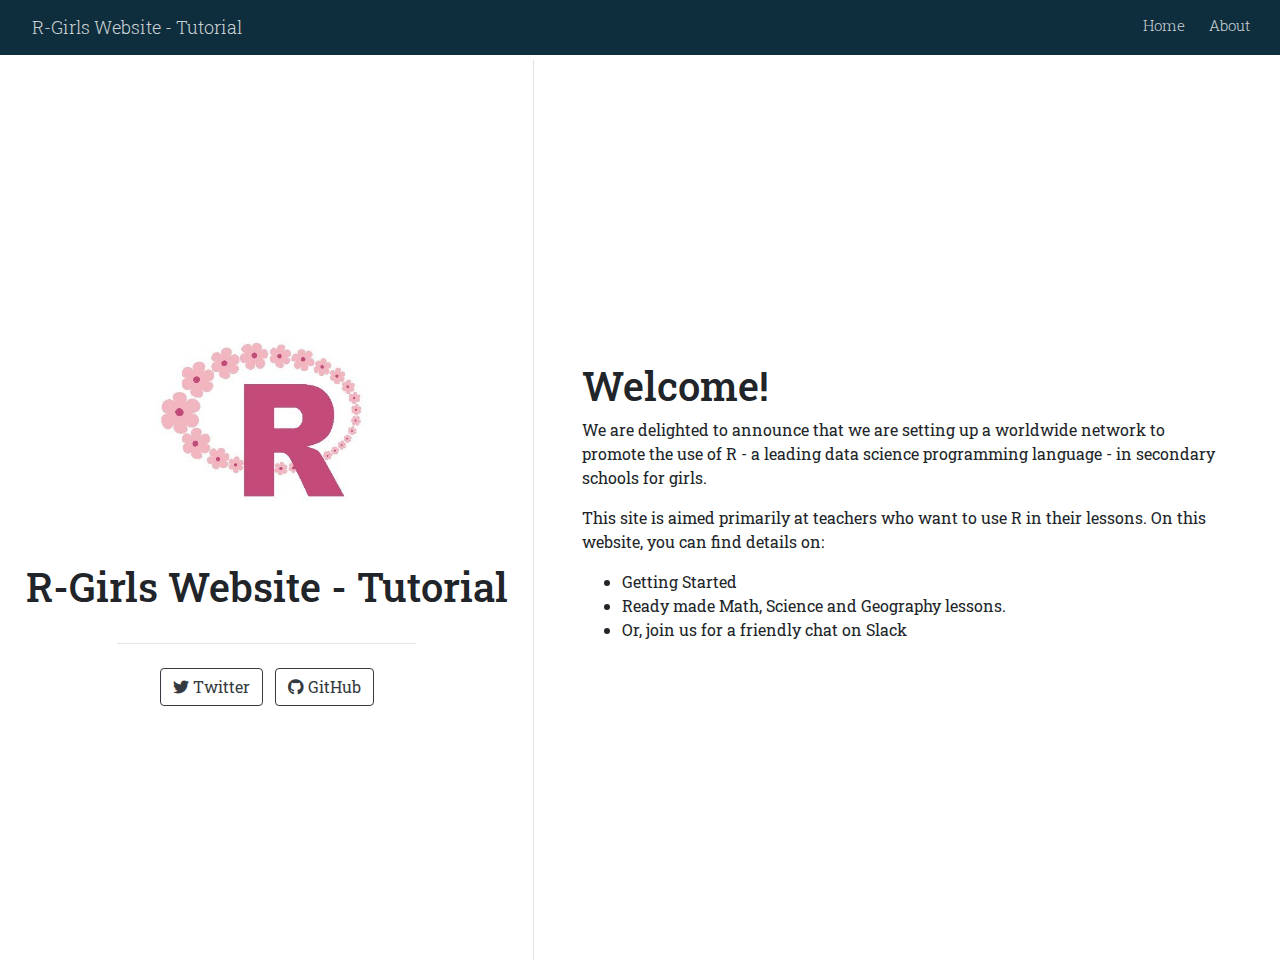
==== commit d671be16: "update homepage" ====
--- a/docs/index.html
+++ b/docs/index.html
@@ -658,7 +658,7 @@
         <div class="d-flex flex-column col-5 align-items-center text-center align-self-center">
           <div class="mx-auto text-center">
             <div class="p-3">
-              <img src="frank.jpg" style="height:15rem" class="rounded">
+              <img src="images/rgirls_logo.jpg" style="height:15rem" class="rounded">
             </div>
             <div class="p-2">
               <h1>R-Girls Website - Tutorial</h1>
@@ -668,30 +668,17 @@
               <div id="icon-list">
                 <ul class="list-inline">
                                     <li class="list-inline-item">
-                    <a href=https://linkedin.com/>
+                    <a href=https://twitter.com/R_Girls_School
+target=“_blank”>
                       <button type="button" class="btn btn-outline-dark mb-2">
-                        LinkedIn
+                        <i class="fab fa-twitter"></i> Twitter
                       </button>
                     </a>
                   </li>
                                     <li class="list-inline-item">
-                    <a href=https://twitter.com/>
+                    <a href=https://github.com/R-Girls target=“_blank”>
                       <button type="button" class="btn btn-outline-dark mb-2">
-                        Twitter
-                      </button>
-                    </a>
-                  </li>
-                                    <li class="list-inline-item">
-                    <a href=https://github.com/>
-                      <button type="button" class="btn btn-outline-dark mb-2">
-                        GitHub
-                      </button>
-                    </a>
-                  </li>
-                                    <li class="list-inline-item">
-                    <a href=mailto:email@email.com>
-                      <button type="button" class="btn btn-outline-dark mb-2">
-                        Email
+                        <i class="fab fa-github"></i> GitHub
                       </button>
                     </a>
                   </li>
@@ -703,32 +690,20 @@
         <div class="d-flex flex-column vh-100 border-left"></div>
         <div class="d-flex flex-column col px-5 align-items-center align-self-center mh-100" style="overflow-y: scroll;">
           <div class="my-5" id="content">
-            <div id="bio" class="section level2">
-            <h2>Bio</h2>
-            <p>Frank Hermosillo studies neural networks and their
-            applications at Google Brain. His research focuses on
-            differentiable network pruning approximation and
-            decentralized gradient inversion mechanics. He frequently
-            collaborates with researchers who study machine learning,
-            computer vision, and cognitive science. His work has been
-            featured in WIRED, The Atlantic, Newsweek, and The New York
-            Times Magazine.</p>
-            </div>
-            <div id="education" class="section level2">
-            <h2>Education</h2>
-            <p><strong>Massachusetts Institute of Technology</strong> |
-            Cambridge, MA</p>
-            <p>Ph.D. in Computer Science | September 2009 - May 2014</p>
-            <p><strong>The University of California, Berkeley</strong> |
-            Berkeley, CA</p>
-            <p>B.S. in Computer Science | September 2005 - May 2009</p>
-            </div>
-            <div id="experience" class="section level2">
-            <h2>Experience</h2>
-            <p><strong>Google Brain</strong> | Principal Investigator |
-            January 2018 - Present</p>
-            <p><strong>Netflix</strong> | Research Scientist | June 2014
-            - December 2017</p>
+            <div id="welcome" class="section level1">
+            <h1>Welcome!</h1>
+            <p>We are delighted to announce that we are setting up a
+            worldwide network to promote the use of R - a leading data
+            science programming language - in secondary schools for
+            girls.</p>
+            <p>This site is aimed primarily at teachers who want to use
+            R in their lessons. On this website, you can find details
+            on:</p>
+            <ul>
+            <li>Getting Started</li>
+            <li>Ready made Math, Science and Geography lessons.</li>
+            <li>Or, join us for a friendly chat on Slack</li>
+            </ul>
             </div>
           </div>
         </div>
@@ -740,7 +715,7 @@
         <div class="d-flex flex-col">
           <div class="mx-auto">
             <div class="p-3 mt-3 text-center">
-              <img src="frank.jpg" style="height:15rem" class="rounded">
+              <img src="images/rgirls_logo.jpg" style="height:15rem" class="rounded">
             </div>
             <div class="p-2 text-center">
               <h1>R-Girls Website - Tutorial</h1>
@@ -750,58 +725,36 @@
             <div class="row justify-content-center align-items-center">
               <div class="col-8 p-1 text-center">
                 <div class="list-group">
-                                    <a href=https://linkedin.com/>
+                                    <a href=https://twitter.com/R_Girls_School
+target=“_blank”>
                     <button type="button" class="list-group-item list-group-item-action my-1 rounded">
-                      LinkedIn
+                      <i class="fab fa-twitter"></i> Twitter
                     </button>
                   </a>
-                                    <a href=https://twitter.com/>
+                                    <a href=https://github.com/R-Girls
+target=“_blank”>
                     <button type="button" class="list-group-item list-group-item-action my-1 rounded">
-                      Twitter
-                    </button>
-                  </a>
-                                    <a href=https://github.com/>
-                    <button type="button" class="list-group-item list-group-item-action my-1 rounded">
-                      GitHub
-                    </button>
-                  </a>
-                                    <a href=mailto:email@email.com>
-                    <button type="button" class="list-group-item list-group-item-action my-1 rounded">
-                      Email
+                      <i class="fab fa-github"></i> GitHub
                     </button>
                   </a>
                                   </div>
               </div>
             </div>
             <div class="p pt-4 px-5">
-              <div id="bio" class="section level2">
-              <h2>Bio</h2>
-              <p>Frank Hermosillo studies neural networks and their
-              applications at Google Brain. His research focuses on
-              differentiable network pruning approximation and
-              decentralized gradient inversion mechanics. He frequently
-              collaborates with researchers who study machine learning,
-              computer vision, and cognitive science. His work has been
-              featured in WIRED, The Atlantic, Newsweek, and The New
-              York Times Magazine.</p>
-              </div>
-              <div id="education" class="section level2">
-              <h2>Education</h2>
-              <p><strong>Massachusetts Institute of Technology</strong>
-              | Cambridge, MA</p>
-              <p>Ph.D. in Computer Science | September 2009 - May
-              2014</p>
-              <p><strong>The University of California, Berkeley</strong>
-              | Berkeley, CA</p>
-              <p>B.S. in Computer Science | September 2005 - May
-              2009</p>
-              </div>
-              <div id="experience" class="section level2">
-              <h2>Experience</h2>
-              <p><strong>Google Brain</strong> | Principal Investigator
-              | January 2018 - Present</p>
-              <p><strong>Netflix</strong> | Research Scientist | June
-              2014 - December 2017</p>
+              <div id="welcome" class="section level1">
+              <h1>Welcome!</h1>
+              <p>We are delighted to announce that we are setting up a
+              worldwide network to promote the use of R - a leading data
+              science programming language - in secondary schools for
+              girls.</p>
+              <p>This site is aimed primarily at teachers who want to
+              use R in their lessons. On this website, you can find
+              details on:</p>
+              <ul>
+              <li>Getting Started</li>
+              <li>Ready made Math, Science and Geography lessons.</li>
+              <li>Or, join us for a friendly chat on Slack</li>
+              </ul>
               </div>
             </div>
         </div>
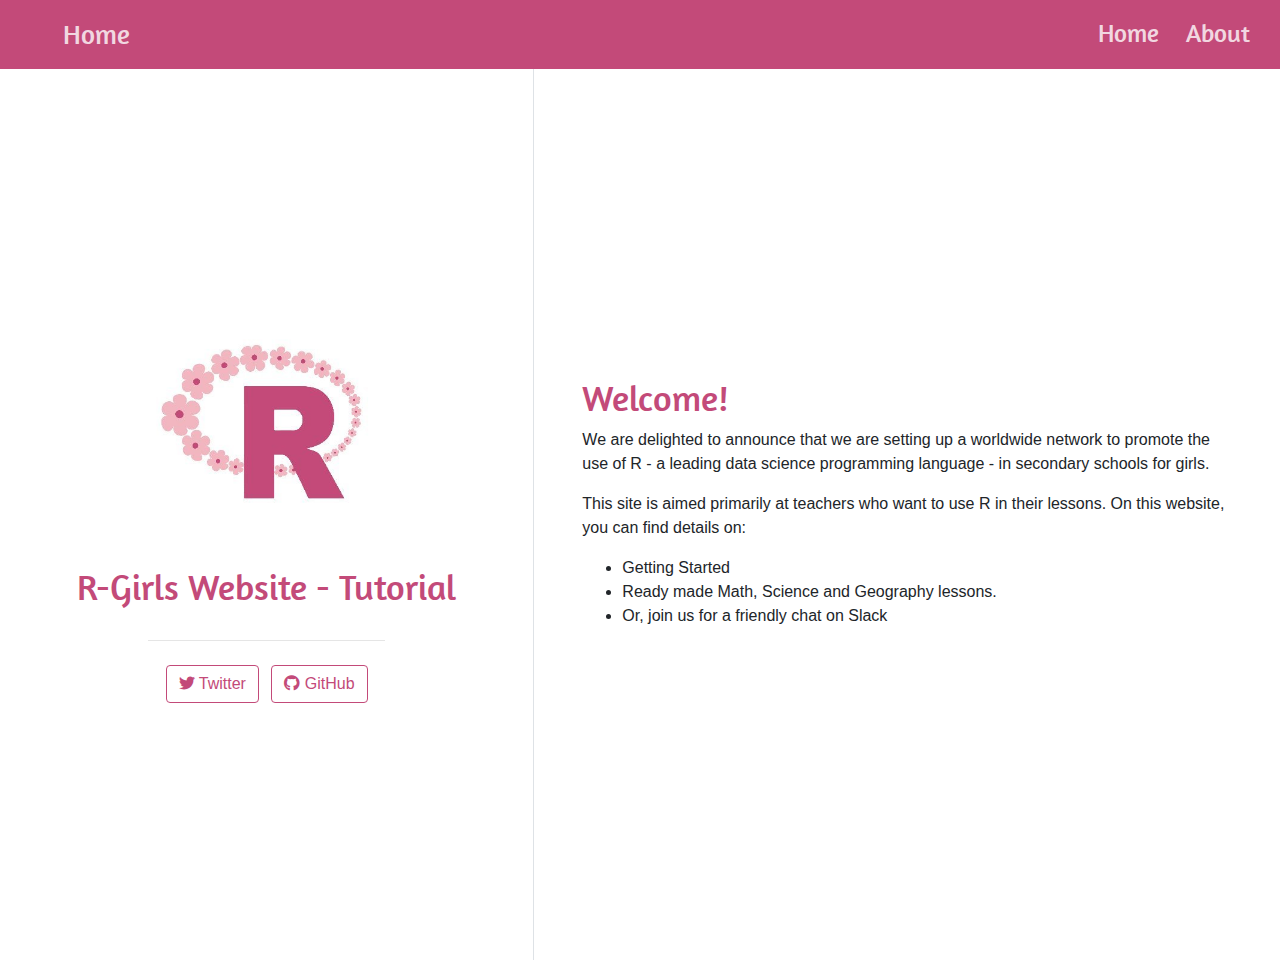
==== commit 5f878229: "create color theme" ====
--- a/docs/index.html
+++ b/docs/index.html
@@ -630,6 +630,335 @@
             padding-top: 60px;
           }
           </style>
+          <style type="text/css">
+          /* base variables */
+
+          /* Edit the CSS properties in this file to create a custom
+             Distill theme. Only edit values in the right column
+             for each row; values shown are the CSS defaults.
+             To return any property to the default,
+             you may set its value to: unset
+             All rows must end with a semi-colon.                      */
+
+          /* Optional: embed custom fonts here with `@import`          */
+          /* This must remain at the top of this file.                 */
+
+
+
+          html {
+            /*-- Main font sizes --*/
+            --title-size:      50px;
+            --body-size:       1.06rem;
+            --code-size:       14px;
+            --aside-size:      12px;
+            --fig-cap-size:    13px;
+            /*-- Main font colors --*/
+            --title-color:     #000000;
+            --header-color:    rgba(0, 0, 0, 0.8);
+            --body-color:      rgba(0, 0, 0, 0.8);
+            --aside-color:     rgba(0, 0, 0, 0.6);
+            --fig-cap-color:   rgba(0, 0, 0, 0.6);
+            /*-- Specify custom fonts ~~~ must be imported above   --*/
+            --heading-font:    sans-serif;
+            --mono-font:       monospace;
+            --body-font:       sans-serif;
+            --navbar-font:     sans-serif;  /* websites + blogs only */
+          }
+
+          /*-- ARTICLE METADATA --*/
+          d-byline {
+            --heading-size:    0.6rem;
+            --heading-color:   rgba(0, 0, 0, 0.5);
+            --body-size:       0.8rem;
+            --body-color:      rgba(0, 0, 0, 0.8);
+          }
+
+          /*-- ARTICLE TABLE OF CONTENTS --*/
+          .d-contents {
+            --heading-size:    18px;
+            --contents-size:   13px;
+          }
+
+          /*-- ARTICLE APPENDIX --*/
+          d-appendix {
+            --heading-size:    15px;
+            --heading-color:   rgba(0, 0, 0, 0.65);
+            --text-size:       0.8em;
+            --text-color:      rgba(0, 0, 0, 0.5);
+          }
+
+          /*-- WEBSITE HEADER + FOOTER --*/
+          /* These properties only apply to Distill sites and blogs  */
+
+          .distill-site-header {
+            --title-size:       18px;
+            --text-color:       rgba(255, 255, 255, 0.8);
+            --text-size:        15px;
+            --hover-color:      white;
+            --bkgd-color:       #0F2E3D;
+          }
+
+          .distill-site-footer {
+            --text-color:       rgba(255, 255, 255, 0.8);
+            --text-size:        15px;
+            --hover-color:      white;
+            --bkgd-color:       #0F2E3D;
+          }
+
+          /*-- Additional custom styles --*/
+          /* Add any additional CSS rules below                      */
+          </style>
+          <style type="text/css">@import url('https://fonts.googleapis.com/css2?family=Open+Sans&display=swap');
+          @import url('https://fonts.googleapis.com/css2?family=Amaranth&display=swap');
+          /* base variables */
+
+          /* Edit the CSS properties in this file to create a custom
+             Distill theme. Only edit values in the right column
+             for each row; values shown are the CSS defaults.
+             To return any property to the default,
+             you may set its value to: unset
+             All rows must end with a semi-colon.                      */
+
+          /* Optional: embed custom fonts here with `@import`          */
+          /* This must remain at the top of this file.                 */
+
+
+
+          html {
+            /*-- Main font sizes --*/
+            --title-size:      40px;
+            --body-size:       18px;
+            --code-size:       16px;
+            --aside-size:      12px;
+            --fig-cap-size:    13px;
+            /*-- Main font colors --*/
+            --title-color:     #01161E;
+            --header-color:    #01161E;
+            --body-color:      #01161E;
+            --aside-color:     #01161E;
+            --fig-cap-color:   #01161E;
+            /*-- Specify custom fonts ~~~ must be imported above   --*/
+            --heading-font:    Amaranth;
+            --mono-font:       monospace;
+            --body-font:       "Opens Sans";
+            --navbar-font:     Amaranth;  /* websites + blogs only */
+          }
+
+          /*-- ARTICLE METADATA --*/
+          d-byline {
+            --heading-size:    0.6rem;
+            --heading-color:   rgba(0, 0, 0, 0.5);
+            --body-size:       0.8rem;
+            --body-color:      rgba(0, 0, 0, 0.8);
+          }
+
+          /*-- ARTICLE TABLE OF CONTENTS --*/
+          .d-contents {
+            --heading-size:    18px;
+            --contents-size:   13px;
+          }
+
+          /*-- ARTICLE APPENDIX --*/
+          d-appendix {
+            --heading-size:    15px;
+            --heading-color:   rgba(0, 0, 0, 0.65);
+            --text-size:       0.8em;
+            --text-color:      rgba(0, 0, 0, 0.5);
+          }
+
+          /*-- WEBSITE HEADER + FOOTER --*/
+          /* These properties only apply to Distill sites and blogs  */
+
+          .distill-site-header {
+            --title-size:       27px;
+            --text-color:       rgba(255, 255, 255, 0.8);
+            --text-size:        25px;
+            --hover-color:      white;
+            --bkgd-color:       #C34A79;
+          }
+
+          .distill-site-footer {
+            --text-color:       rgba(255, 255, 255, 0.8);
+            --text-size:        15px;
+            --hover-color:      white;
+            --bkgd-color:       #0F2E3D;
+          }
+
+          /*-- Additional custom styles --*/
+          /* Add any additional CSS rules below                      */
+
+          h1 {
+            color: #C34A79;
+            font-size: 36px;
+          }
+
+          .btn-outline-dark {
+              background-color: transparent; 
+              color: rgba(195, 74, 121);
+              border: 1px solid;
+              border-color: rgba(195, 74, 121);
+          }
+
+          .btn-outline-dark:hover {
+              background-color: rgba(195, 74, 121);
+              border-color: rgba(195, 74, 121);
+              color: white;
+          }
+          </style>
+          <style type="text/css">
+          /* base style */
+
+          /* FONT FAMILIES */
+
+          :root {
+            --heading-default: -apple-system, BlinkMacSystemFont, "Segoe UI", Roboto, Oxygen, Ubuntu, Cantarell, "Fira Sans", "Droid Sans", "Helvetica Neue", Arial, sans-serif;
+            --mono-default: Consolas, Monaco, 'Andale Mono', 'Ubuntu Mono', monospace;
+            --body-default: -apple-system, BlinkMacSystemFont, "Segoe UI", Roboto, Oxygen, Ubuntu, Cantarell, "Fira Sans", "Droid Sans", "Helvetica Neue", Arial, sans-serif;
+          }
+
+          body,
+          .posts-list .post-preview p,
+          .posts-list .description p {
+            font-family: var(--body-font), var(--body-default);
+          }
+
+          h1, h2, h3, h4, h5, h6,
+          .posts-list .post-preview h2,
+          .posts-list .description h2 {
+            font-family: var(--heading-font), var(--heading-default);
+          }
+
+          d-article div.sourceCode code,
+          d-article pre code {
+            font-family: var(--mono-font), var(--mono-default);
+          }
+
+
+          /*-- TITLE --*/
+          d-title h1,
+          .posts-list > h1 {
+            color: var(--title-color, black);
+          }
+
+          d-title h1 {
+            font-size: var(--title-size, 50px);
+          }
+
+          /*-- HEADERS --*/
+          d-article h1,
+          d-article h2,
+          d-article h3,
+          d-article h4,
+          d-article h5,
+          d-article h6 {
+            color: var(--header-color, rgba(0, 0, 0, 0.8));
+          }
+
+          /*-- BODY --*/
+          d-article > p,  /* only text inside of <p> tags */
+          d-article > ul, /* lists */
+          d-article > ol {
+            color: var(--body-color, rgba(0, 0, 0, 0.8));
+            font-size: var(--body-size, 1.06rem);
+          }
+
+
+          /*-- CODE --*/
+          d-article div.sourceCode code,
+          d-article pre code {
+            font-size: var(--code-size, 14px);
+          }
+
+          /*-- ASIDE --*/
+          d-article aside {
+            font-size: var(--aside-size, 12px);
+            color: var(--aside-color, rgba(0, 0, 0, 0.6));
+          }
+
+          /*-- FIGURE CAPTIONS --*/
+          figure .caption,
+          figure figcaption,
+          .figure .caption {
+            font-size: var(--fig-cap-size, 13px);
+            color: var(--fig-cap-color, rgba(0, 0, 0, 0.6));
+          }
+
+          /*-- METADATA --*/
+          d-byline h3 {
+            font-size: var(--heading-size, 0.6rem);
+            color: var(--heading-color, rgba(0, 0, 0, 0.5));
+          }
+
+          d-byline {
+            font-size: var(--body-size, 0.8rem);
+            color: var(--body-color, rgba(0, 0, 0, 0.8));
+          }
+
+          d-byline a,
+          d-article d-byline a {
+            color: var(--body-color, rgba(0, 0, 0, 0.8));
+          }
+
+          /*-- TABLE OF CONTENTS --*/
+          .d-contents nav h3 {
+            font-size: var(--heading-size, 18px);
+          }
+
+          .d-contents nav a {
+            font-size: var(--contents-size, 13px);
+          }
+
+          /*-- APPENDIX --*/
+          d-appendix h3 {
+            font-size: var(--heading-size, 15px);
+            color: var(--heading-color, rgba(0, 0, 0, 0.65));
+          }
+
+          d-appendix {
+            font-size: var(--text-size, 0.8em);
+            color: var(--text-color, rgba(0, 0, 0, 0.5));
+          }
+
+          d-appendix d-footnote-list a.footnote-backlink {
+            color: var(--text-color, rgba(0, 0, 0, 0.5));
+          }
+
+          /*-- WEBSITE HEADER + FOOTER --*/
+          .distill-site-header .title {
+            font-size: var(--title-size, 18px);
+            font-family: var(--navbar-font), var(--heading-default);
+          }
+
+          .distill-site-header a,
+          .nav-dropdown .nav-dropbtn {
+            font-family: var(--navbar-font), var(--heading-default);
+          }
+
+          .nav-dropdown .nav-dropbtn {
+            color: var(--text-color, rgba(255, 255, 255, 0.8));
+            font-size: var(--text-size, 15px);
+          }
+
+          .distill-site-header a:hover,
+          .nav-dropdown:hover .nav-dropbtn {
+            color: var(--hover-color, white);
+          }
+
+          .distill-site-header {
+            font-size: var(--text-size, 15px);
+            color: var(--text-color, rgba(255, 255, 255, 0.8));
+            background-color: var(--bkgd-color, #0F2E3D);
+          }
+
+          .distill-site-footer {
+            font-size: var(--text-size, 15px);
+            color: var(--text-color, rgba(255, 255, 255, 0.8));
+            background-color: var(--bkgd-color, #0F2E3D);
+          }
+
+          .distill-site-footer a:hover {
+            color: var(--hover-color, white);
+          }</style>
           <script src="C:\Users\jfslo\AppData\Local\Programs\R\R-4.2.1\library\rmarkdown\rmd\h\pandoc\header-attrs.js"></script>
     
     
@@ -640,7 +969,7 @@
           <header class="header header--fixed" role="banner">
           <nav class="distill-site-nav distill-site-header">
           <div class="nav-left">
-          <a href="index.html" class="title">R-Girls Website - Tutorial</a>
+          <a href="index.html" class="title">Home</a>
           </div>
           <div class="nav-right">
           <a href="index.html">Home</a>
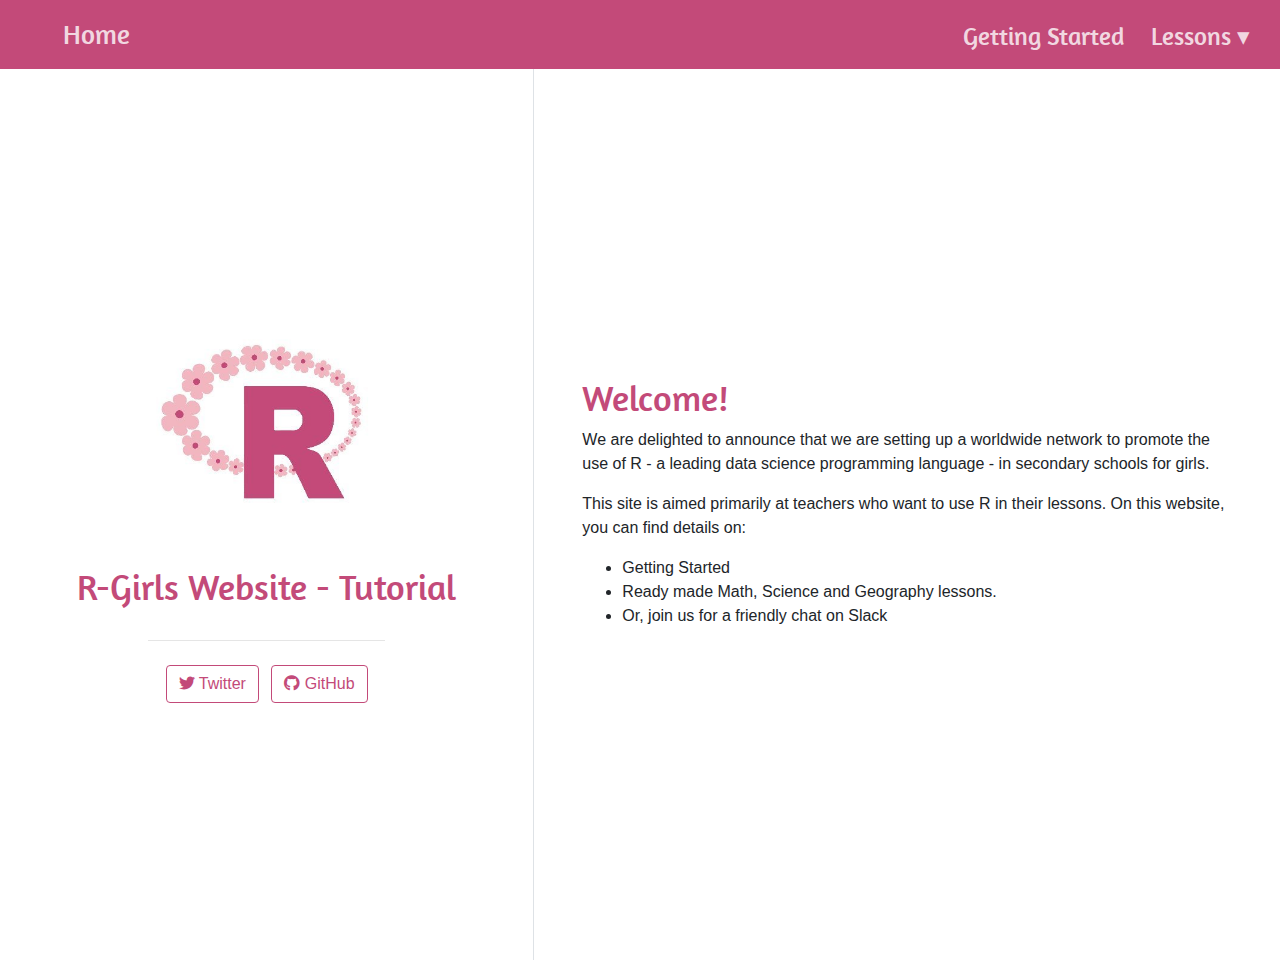
==== commit eab282ff: "build getting started page" ====
--- a/docs/index.html
+++ b/docs/index.html
@@ -804,6 +804,23 @@
               border-color: rgba(195, 74, 121);
               color: white;
           }
+
+          d-article h1 {
+            color: #C34A79 !important;
+            font-size: 38px;
+          }
+
+          /*single space for the lists*/
+          d-article li {
+              margin-bottom: 0em;
+          }
+
+          /* Change link appearance */ 
+          d-article a {
+            color: #C34A79;
+            border-bottom: none;
+          }
+
           </style>
           <style type="text/css">
           /* base style */
@@ -972,8 +989,18 @@
           <a href="index.html" class="title">Home</a>
           </div>
           <div class="nav-right">
-          <a href="index.html">Home</a>
-          <a href="about.html">About</a>
+          <a href="getting_started.html">Getting Started</a>
+          <div class="nav-dropdown">
+          <button class="nav-dropbtn">
+          Lessons
+           
+          <span class="down-arrow">&#x25BE;</span>
+          </button>
+          <div class="nav-dropdown-content">
+          <a href="rmarkdown1.html">My 1st R Markdown Lesson</a>
+          <a href="math_lessons.html">Math Lessons</a>
+          </div>
+          </div>
           <a href="javascript:void(0);" class="nav-toggle">&#9776;</a>
           </div>
           </nav>
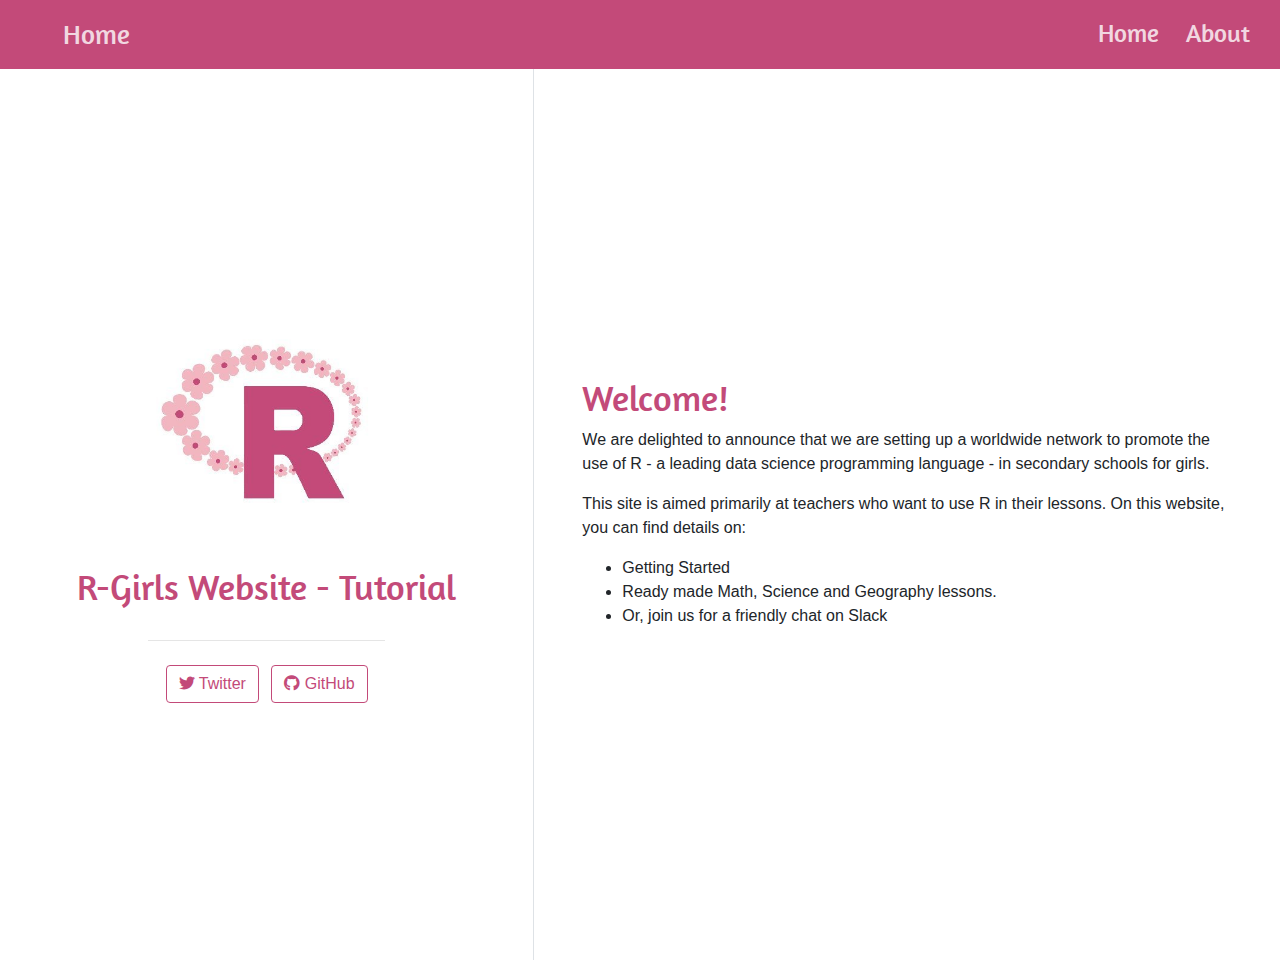
==== commit 8ea0b82c: "update" ====
--- a/docs/index.html
+++ b/docs/index.html
@@ -803,25 +803,7 @@
               background-color: rgba(195, 74, 121);
               border-color: rgba(195, 74, 121);
               color: white;
-          }
-
-          d-article h1 {
-            color: #C34A79 !important;
-            font-size: 38px;
-          }
-
-          /*single space for the lists*/
-          d-article li {
-              margin-bottom: 0em;
-          }
-
-          /* Change link appearance */ 
-          d-article a {
-            color: #C34A79;
-            border-bottom: none;
-          }
-
-          </style>
+          }</style>
           <style type="text/css">
           /* base style */
 
@@ -989,18 +971,8 @@
           <a href="index.html" class="title">Home</a>
           </div>
           <div class="nav-right">
-          <a href="getting_started.html">Getting Started</a>
-          <div class="nav-dropdown">
-          <button class="nav-dropbtn">
-          Lessons
-           
-          <span class="down-arrow">&#x25BE;</span>
-          </button>
-          <div class="nav-dropdown-content">
-          <a href="rmarkdown1.html">My 1st R Markdown Lesson</a>
-          <a href="math_lessons.html">Math Lessons</a>
-          </div>
-          </div>
+          <a href="index.html">Home</a>
+          <a href="about.html">About</a>
           <a href="javascript:void(0);" class="nav-toggle">&#9776;</a>
           </div>
           </nav>
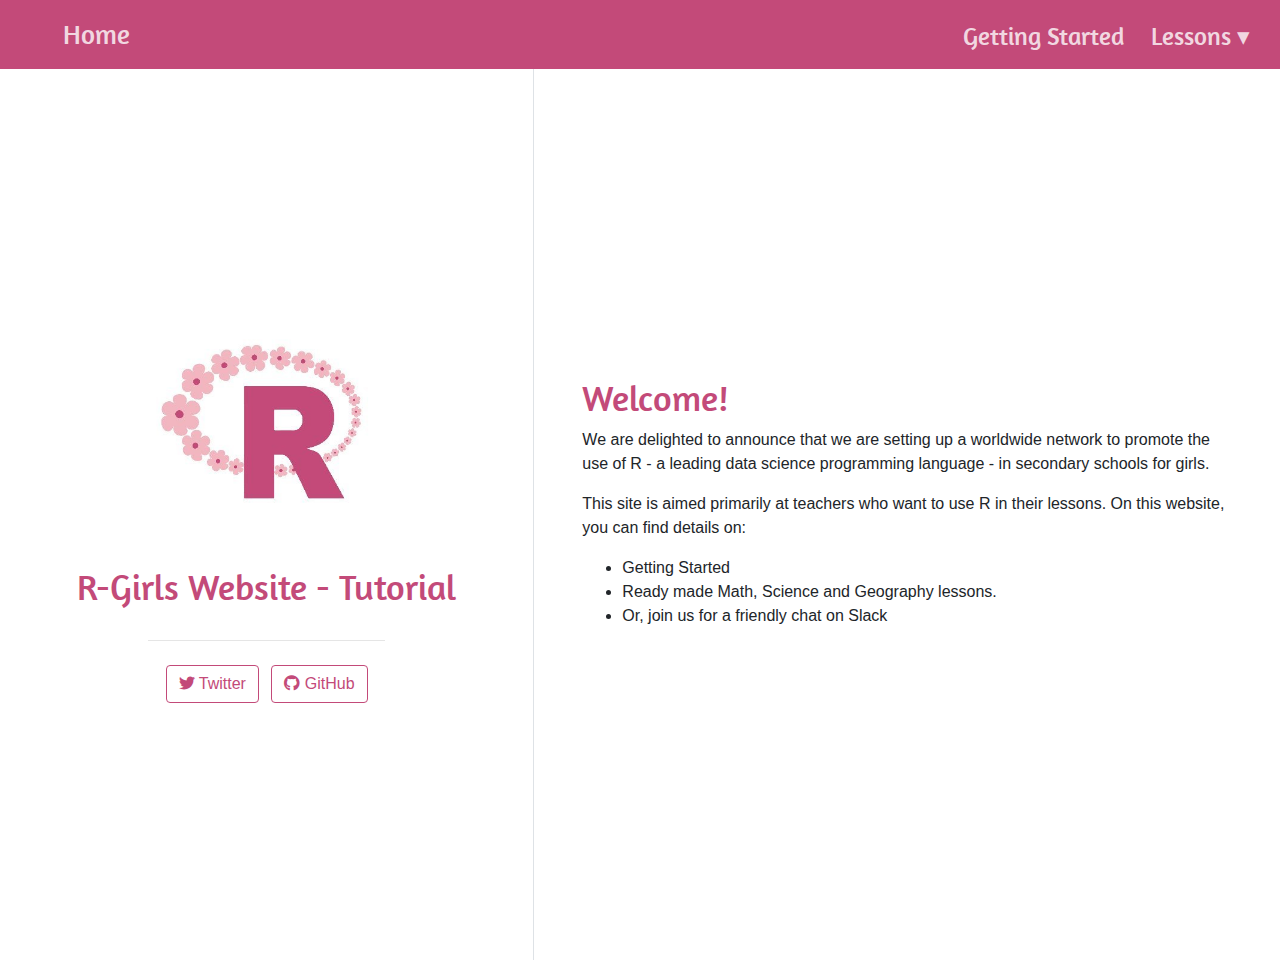
==== commit 1655b82c: "nav bar and getting started page" ====
--- a/docs/index.html
+++ b/docs/index.html
@@ -803,7 +803,25 @@
               background-color: rgba(195, 74, 121);
               border-color: rgba(195, 74, 121);
               color: white;
-          }</style>
+          }
+
+
+
+          d-article h1 {
+            color: #C34A79 !important;
+            font-size: 38px;
+          }
+
+          /*single space for the lists*/
+          d-article li {
+              margin-bottom: 0em;
+          }
+
+          d-article a {
+            color: #C34A79;
+            border-bottom: none;
+          }
+          </style>
           <style type="text/css">
           /* base style */
 
@@ -971,8 +989,18 @@
           <a href="index.html" class="title">Home</a>
           </div>
           <div class="nav-right">
-          <a href="index.html">Home</a>
-          <a href="about.html">About</a>
+          <a href="getting_started.html">Getting Started</a>
+          <div class="nav-dropdown">
+          <button class="nav-dropbtn">
+          Lessons
+           
+          <span class="down-arrow">&#x25BE;</span>
+          </button>
+          <div class="nav-dropdown-content">
+          <a href="rmarkdown1.html">My 1st R Markdown Lesson</a>
+          <a href="math_lessons.html">Math Lessons</a>
+          </div>
+          </div>
           <a href="javascript:void(0);" class="nav-toggle">&#9776;</a>
           </div>
           </nav>
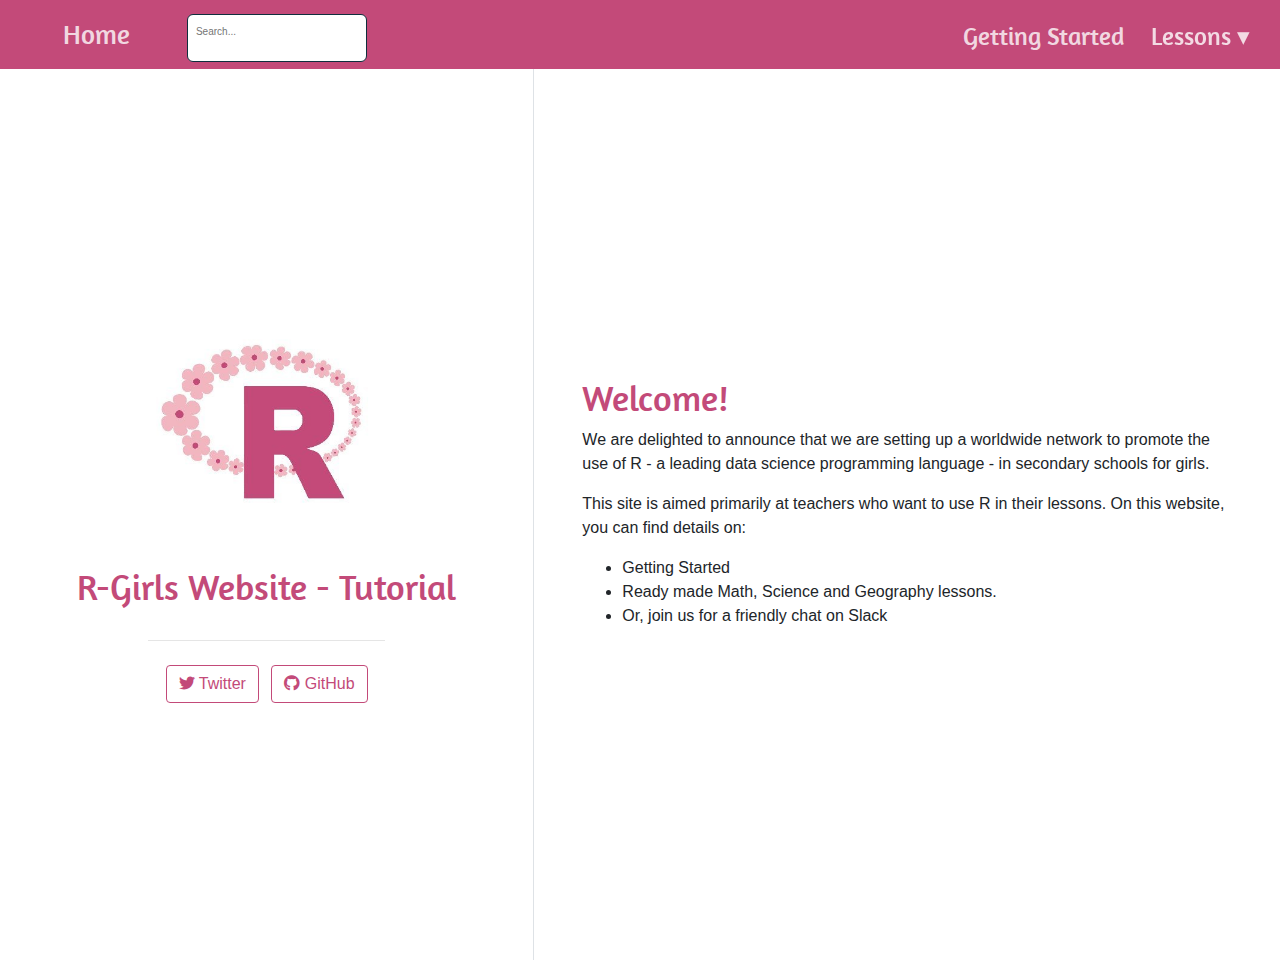
==== commit 4f7a54eb: "create posts" ====
--- a/docs/index.html
+++ b/docs/index.html
@@ -987,6 +987,7 @@
           <nav class="distill-site-nav distill-site-header">
           <div class="nav-left">
           <a href="index.html" class="title">Home</a>
+          <input id="distill-search" class="nav-search hidden" type="text" placeholder="Search..."/>
           </div>
           <div class="nav-right">
           <a href="getting_started.html">Getting Started</a>
